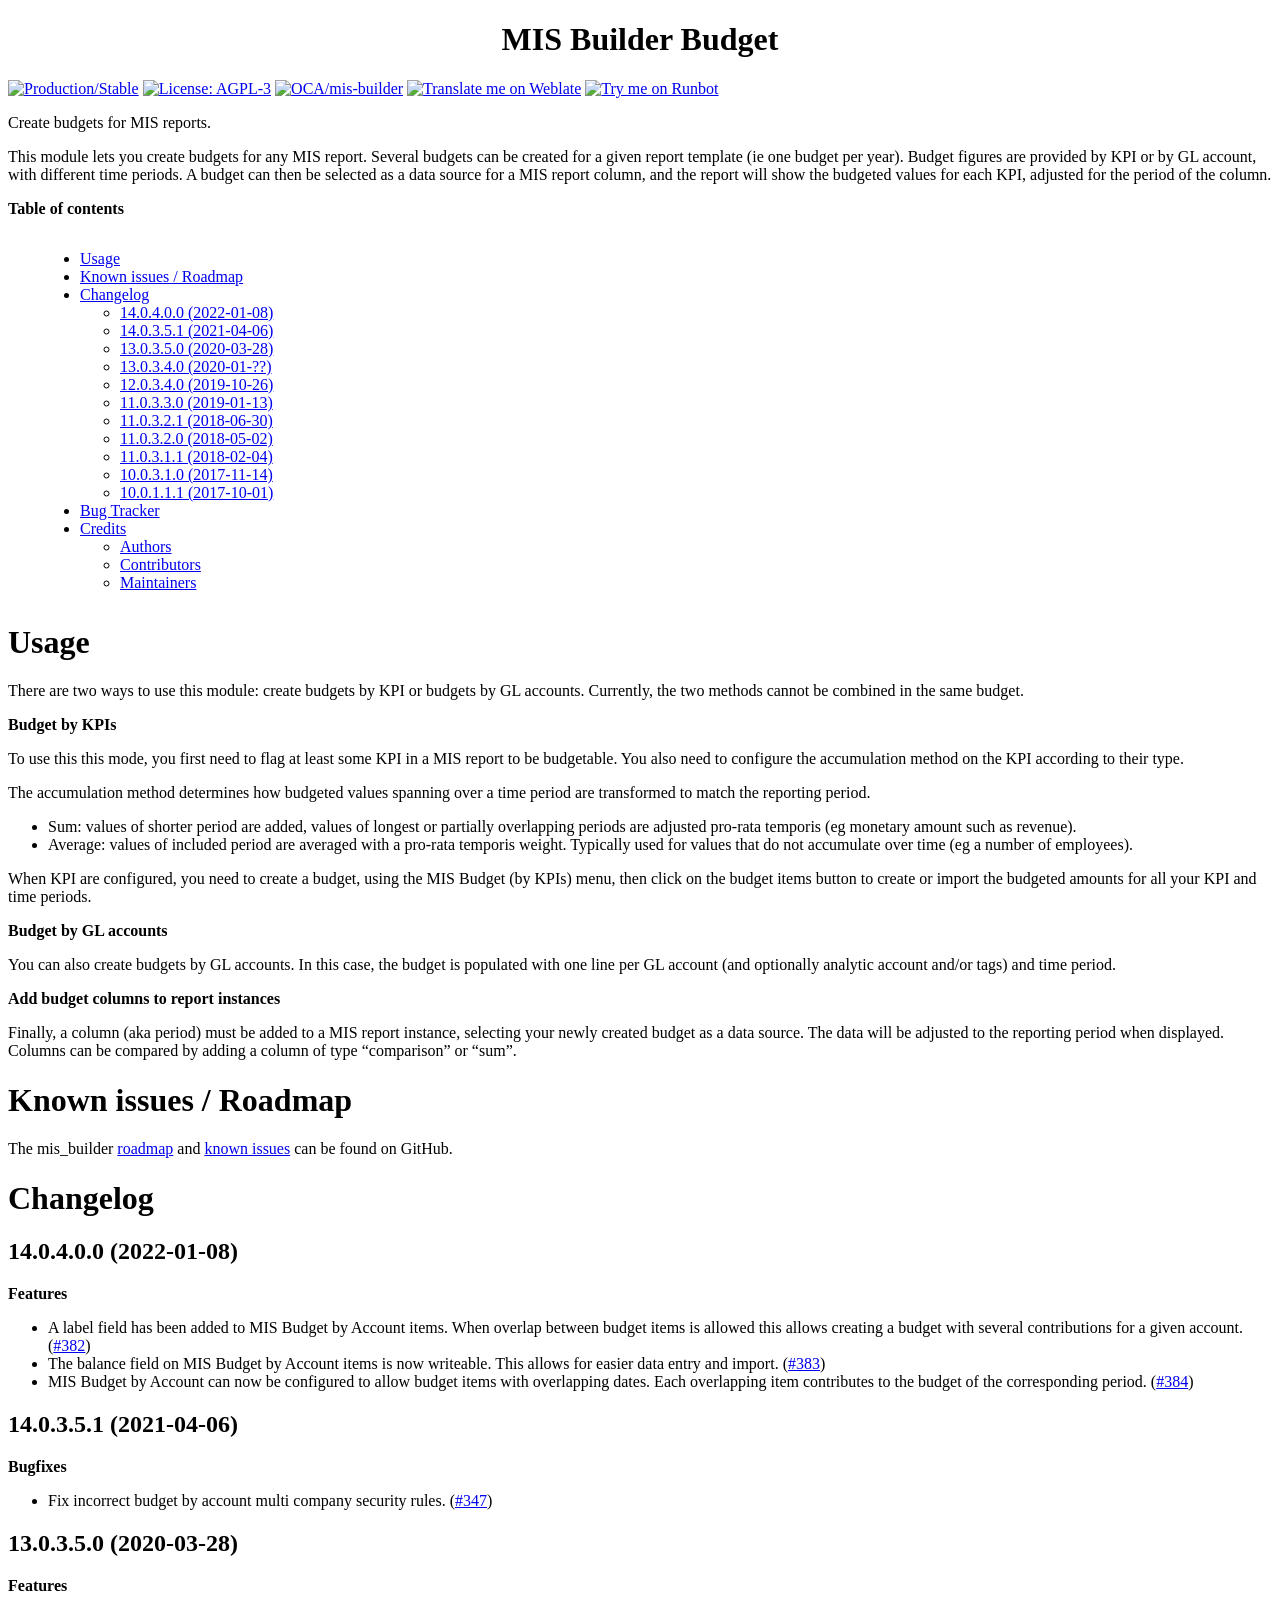
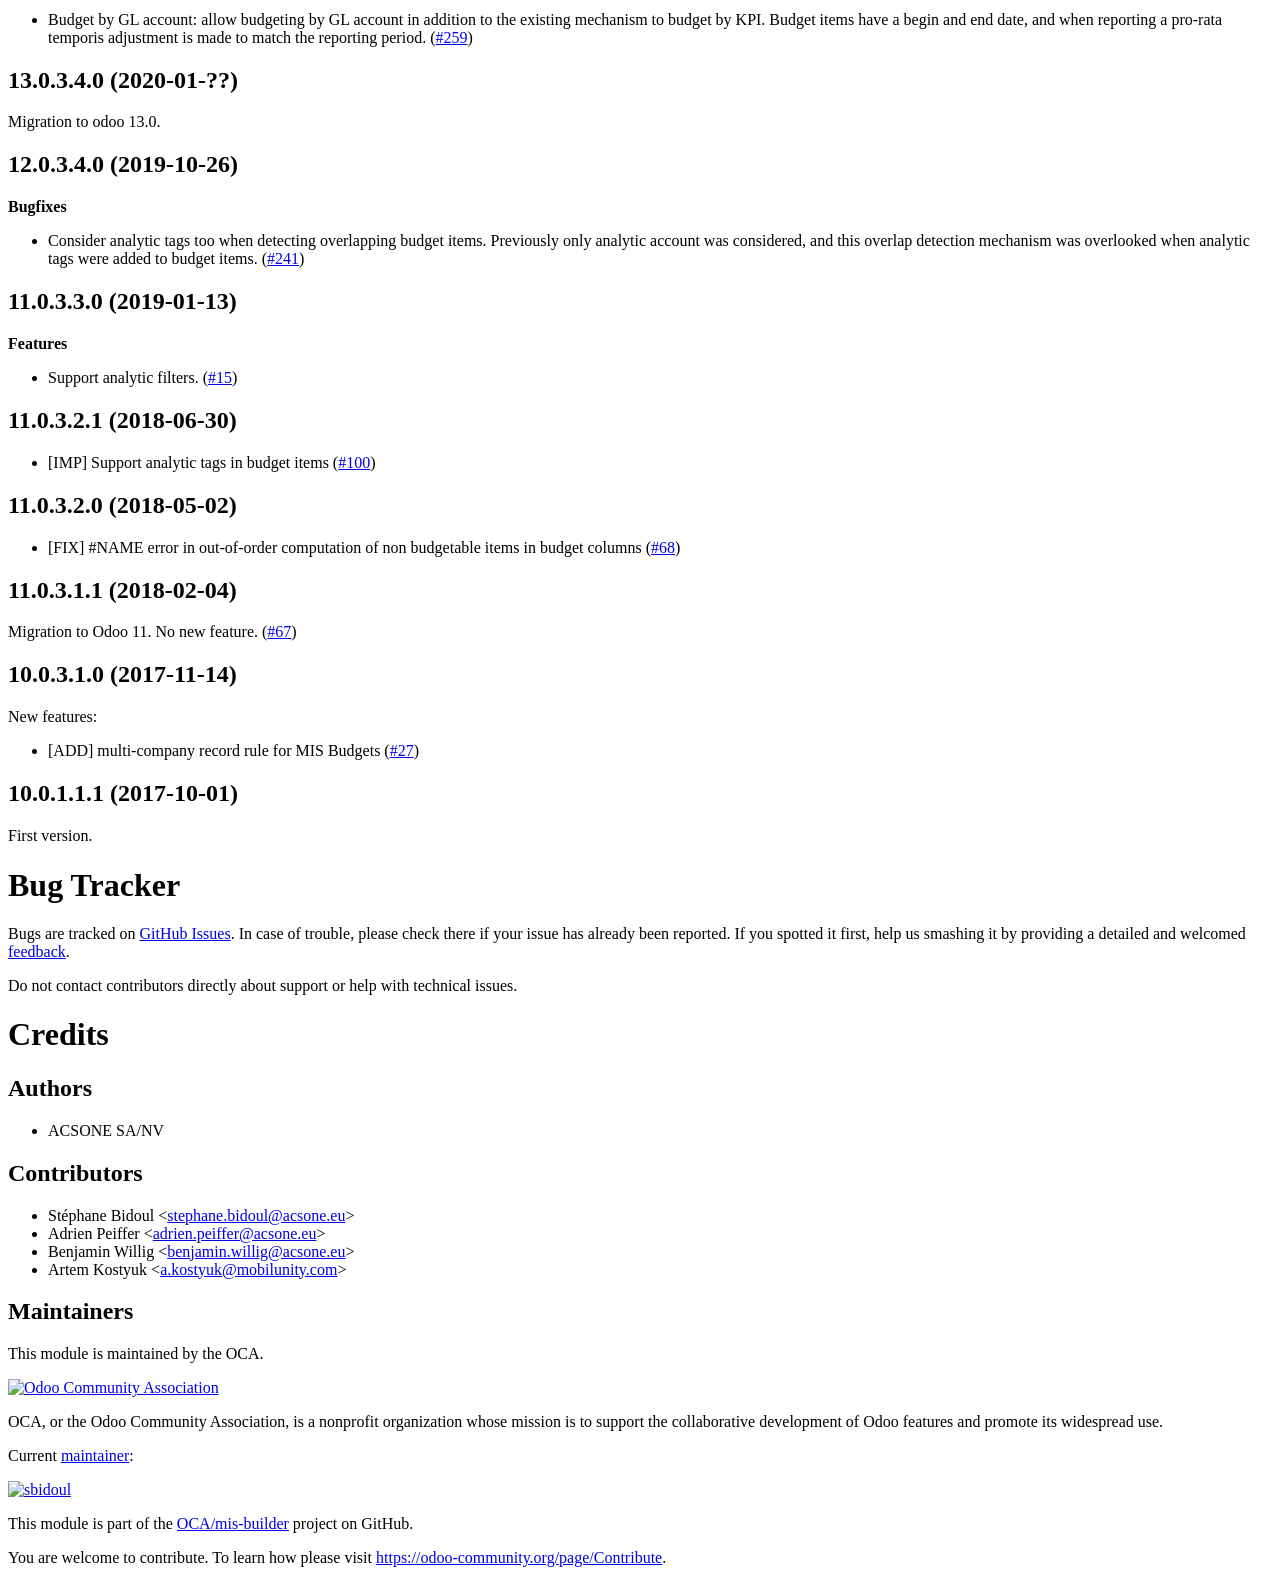
==== mis_builder_budget/static/description/index.html @ b585e328 "Init 16.0 branch" ====
<?xml version="1.0" encoding="utf-8" ?>
<!DOCTYPE html
  PUBLIC "-//W3C//DTD XHTML 1.0 Transitional//EN" "http://www.w3.org/TR/xhtml1/DTD/xhtml1-transitional.dtd">
<html xmlns="http://www.w3.org/1999/xhtml" xml:lang="en" lang="en">

<head>
  <meta http-equiv="Content-Type" content="text/html; charset=utf-8" />
  <meta name="generator" content="Docutils 0.15.1: http://docutils.sourceforge.net/" />
  <title>MIS Builder Budget</title>
  <style type="text/css">
    /*
:Author: David Goodger (goodger@python.org)
:Id: $Id: html4css1.css 7952 2016-07-26 18:15:59Z milde $
:Copyright: This stylesheet has been placed in the public domain.

Default cascading style sheet for the HTML output of Docutils.

See http://docutils.sf.net/docs/howto/html-stylesheets.html for how to
customize this style sheet.
*/

    /* used to remove borders from tables and images */
    .borderless,
    table.borderless td,
    table.borderless th {
      border: 0
    }

    table.borderless td,
    table.borderless th {
      /* Override padding for "table.docutils td" with "! important".
     The right padding separates the table cells. */
      padding: 0 0.5em 0 0 ! important
    }

    .first {
      /* Override more specific margin styles with "! important". */
      margin-top: 0 ! important
    }

    .last,
    .with-subtitle {
      margin-bottom: 0 ! important
    }

    .hidden {
      display: none
    }

    .subscript {
      vertical-align: sub;
      font-size: smaller
    }

    .superscript {
      vertical-align: super;
      font-size: smaller
    }

    a.toc-backref {
      text-decoration: none;
      color: black
    }

    blockquote.epigraph {
      margin: 2em 5em;
    }

    dl.docutils dd {
      margin-bottom: 0.5em
    }

    object[type="image/svg+xml"],
    object[type="application/x-shockwave-flash"] {
      overflow: hidden;
    }

    /* Uncomment (and remove this text!) to get bold-faced definition list terms
dl.docutils dt {
  font-weight: bold }
*/

    div.abstract {
      margin: 2em 5em
    }

    div.abstract p.topic-title {
      font-weight: bold;
      text-align: center
    }

    div.admonition,
    div.attention,
    div.caution,
    div.danger,
    div.error,
    div.hint,
    div.important,
    div.note,
    div.tip,
    div.warning {
      margin: 2em;
      border: medium outset;
      padding: 1em
    }

    div.admonition p.admonition-title,
    div.hint p.admonition-title,
    div.important p.admonition-title,
    div.note p.admonition-title,
    div.tip p.admonition-title {
      font-weight: bold;
      font-family: sans-serif
    }

    div.attention p.admonition-title,
    div.caution p.admonition-title,
    div.danger p.admonition-title,
    div.error p.admonition-title,
    div.warning p.admonition-title,
    .code .error {
      color: red;
      font-weight: bold;
      font-family: sans-serif
    }

    /* Uncomment (and remove this text!) to get reduced vertical space in
   compound paragraphs.
div.compound .compound-first, div.compound .compound-middle {
  margin-bottom: 0.5em }

div.compound .compound-last, div.compound .compound-middle {
  margin-top: 0.5em }
*/

    div.dedication {
      margin: 2em 5em;
      text-align: center;
      font-style: italic
    }

    div.dedication p.topic-title {
      font-weight: bold;
      font-style: normal
    }

    div.figure {
      margin-left: 2em;
      margin-right: 2em
    }

    div.footer,
    div.header {
      clear: both;
      font-size: smaller
    }

    div.line-block {
      display: block;
      margin-top: 1em;
      margin-bottom: 1em
    }

    div.line-block div.line-block {
      margin-top: 0;
      margin-bottom: 0;
      margin-left: 1.5em
    }

    div.sidebar {
      margin: 0 0 0.5em 1em;
      border: medium outset;
      padding: 1em;
      background-color: #ffffee;
      width: 40%;
      float: right;
      clear: right
    }

    div.sidebar p.rubric {
      font-family: sans-serif;
      font-size: medium
    }

    div.system-messages {
      margin: 5em
    }

    div.system-messages h1 {
      color: red
    }

    div.system-message {
      border: medium outset;
      padding: 1em
    }

    div.system-message p.system-message-title {
      color: red;
      font-weight: bold
    }

    div.topic {
      margin: 2em
    }

    h1.section-subtitle,
    h2.section-subtitle,
    h3.section-subtitle,
    h4.section-subtitle,
    h5.section-subtitle,
    h6.section-subtitle {
      margin-top: 0.4em
    }

    h1.title {
      text-align: center
    }

    h2.subtitle {
      text-align: center
    }

    hr.docutils {
      width: 75%
    }

    img.align-left,
    .figure.align-left,
    object.align-left,
    table.align-left {
      clear: left;
      float: left;
      margin-right: 1em
    }

    img.align-right,
    .figure.align-right,
    object.align-right,
    table.align-right {
      clear: right;
      float: right;
      margin-left: 1em
    }

    img.align-center,
    .figure.align-center,
    object.align-center {
      display: block;
      margin-left: auto;
      margin-right: auto;
    }

    table.align-center {
      margin-left: auto;
      margin-right: auto;
    }

    .align-left {
      text-align: left
    }

    .align-center {
      clear: both;
      text-align: center
    }

    .align-right {
      text-align: right
    }

    /* reset inner alignment in figures */
    div.align-right {
      text-align: inherit
    }

    /* div.align-center * { */
    /*   text-align: left } */

    .align-top {
      vertical-align: top
    }

    .align-middle {
      vertical-align: middle
    }

    .align-bottom {
      vertical-align: bottom
    }

    ol.simple,
    ul.simple {
      margin-bottom: 1em
    }

    ol.arabic {
      list-style: decimal
    }

    ol.loweralpha {
      list-style: lower-alpha
    }

    ol.upperalpha {
      list-style: upper-alpha
    }

    ol.lowerroman {
      list-style: lower-roman
    }

    ol.upperroman {
      list-style: upper-roman
    }

    p.attribution {
      text-align: right;
      margin-left: 50%
    }

    p.caption {
      font-style: italic
    }

    p.credits {
      font-style: italic;
      font-size: smaller
    }

    p.label {
      white-space: nowrap
    }

    p.rubric {
      font-weight: bold;
      font-size: larger;
      color: maroon;
      text-align: center
    }

    p.sidebar-title {
      font-family: sans-serif;
      font-weight: bold;
      font-size: larger
    }

    p.sidebar-subtitle {
      font-family: sans-serif;
      font-weight: bold
    }

    p.topic-title {
      font-weight: bold
    }

    pre.address {
      margin-bottom: 0;
      margin-top: 0;
      font: inherit
    }

    pre.literal-block,
    pre.doctest-block,
    pre.math,
    pre.code {
      margin-left: 2em;
      margin-right: 2em
    }

    pre.code .ln {
      color: grey;
    }

    /* line numbers */
    pre.code,
    code {
      background-color: #eeeeee
    }

    pre.code .comment,
    code .comment {
      color: #5C6576
    }

    pre.code .keyword,
    code .keyword {
      color: #3B0D06;
      font-weight: bold
    }

    pre.code .literal.string,
    code .literal.string {
      color: #0C5404
    }

    pre.code .name.builtin,
    code .name.builtin {
      color: #352B84
    }

    pre.code .deleted,
    code .deleted {
      background-color: #DEB0A1
    }

    pre.code .inserted,
    code .inserted {
      background-color: #A3D289
    }

    span.classifier {
      font-family: sans-serif;
      font-style: oblique
    }

    span.classifier-delimiter {
      font-family: sans-serif;
      font-weight: bold
    }

    span.interpreted {
      font-family: sans-serif
    }

    span.option {
      white-space: nowrap
    }

    span.pre {
      white-space: pre
    }

    span.problematic {
      color: red
    }

    span.section-subtitle {
      /* font-size relative to parent (h1..h6 element) */
      font-size: 80%
    }

    table.citation {
      border-left: solid 1px gray;
      margin-left: 1px
    }

    table.docinfo {
      margin: 2em 4em
    }

    table.docutils {
      margin-top: 0.5em;
      margin-bottom: 0.5em
    }

    table.footnote {
      border-left: solid 1px black;
      margin-left: 1px
    }

    table.docutils td,
    table.docutils th,
    table.docinfo td,
    table.docinfo th {
      padding-left: 0.5em;
      padding-right: 0.5em;
      vertical-align: top
    }

    table.docutils th.field-name,
    table.docinfo th.docinfo-name {
      font-weight: bold;
      text-align: left;
      white-space: nowrap;
      padding-left: 0
    }

    /* "booktabs" style (no vertical lines) */
    table.docutils.booktabs {
      border: 0px;
      border-top: 2px solid;
      border-bottom: 2px solid;
      border-collapse: collapse;
    }

    table.docutils.booktabs * {
      border: 0px;
    }

    table.docutils.booktabs th {
      border-bottom: thin solid;
      text-align: left;
    }

    h1 tt.docutils,
    h2 tt.docutils,
    h3 tt.docutils,
    h4 tt.docutils,
    h5 tt.docutils,
    h6 tt.docutils {
      font-size: 100%
    }

    ul.auto-toc {
      list-style-type: none
    }
  </style>
</head>

<body>
  <div class="document" id="mis-builder-budget">
    <h1 class="title">MIS Builder Budget</h1>

    <!-- !!!!!!!!!!!!!!!!!!!!!!!!!!!!!!!!!!!!!!!!!!!!!!!!!!!!
!! This file is generated by oca-gen-addon-readme !!
!! changes will be overwritten.                   !!
!!!!!!!!!!!!!!!!!!!!!!!!!!!!!!!!!!!!!!!!!!!!!!!!!!!! -->
    <p><a class="reference external" href="https://odoo-community.org/page/development-status"><img
          alt="Production/Stable" src="https://img.shields.io/badge/maturity-Production%2FStable-green.png" /></a> <a
        class="reference external" href="http://www.gnu.org/licenses/agpl-3.0-standalone.html"><img
          alt="License: AGPL-3" src="https://img.shields.io/badge/licence-AGPL--3-blue.png" /></a> <a
        class="reference external" href="https://github.com/OCA/mis-builder/tree/16.0/mis_builder_budget"><img
          alt="OCA/mis-builder"
          src="https://img.shields.io/badge/github-OCA%2Fmis--builder-lightgray.png?logo=github" /></a> <a
        class="reference external"
        href="https://translation.odoo-community.org/projects/mis-builder-16-0/mis-builder-16-0-mis_builder_budget"><img
          alt="Translate me on Weblate" src="https://img.shields.io/badge/weblate-Translate%20me-F47D42.png" /></a> <a
        class="reference external" href="https://runbot.odoo-community.org/runbot/248/16.0"><img alt="Try me on Runbot"
          src="https://img.shields.io/badge/runbot-Try%20me-875A7B.png" /></a></p>
    <p>Create budgets for MIS reports.</p>
    <p>This module lets you create budgets for any MIS report. Several budgets can be
      created for a given report template (ie one budget per year). Budget figures
      are provided by KPI or by GL account, with different time periods. A budget can
      then be selected as a data source for a MIS report column, and the report will
      show the budgeted values for each KPI, adjusted for the period of the column.</p>
    <p><strong>Table of contents</strong></p>
    <div class="contents local topic" id="contents">
      <ul class="simple">
        <li><a class="reference internal" href="#usage" id="id23">Usage</a></li>
        <li><a class="reference internal" href="#known-issues-roadmap" id="id24">Known issues / Roadmap</a></li>
        <li><a class="reference internal" href="#changelog" id="id25">Changelog</a>
          <ul>
            <li><a class="reference internal" href="#id1" id="id26">14.0.4.0.0 (2022-01-08)</a></li>
            <li><a class="reference internal" href="#id5" id="id27">14.0.3.5.1 (2021-04-06)</a></li>
            <li><a class="reference internal" href="#id7" id="id28">13.0.3.5.0 (2020-03-28)</a></li>
            <li><a class="reference internal" href="#id9" id="id29">13.0.3.4.0 (2020-01-??)</a></li>
            <li><a class="reference internal" href="#id10" id="id30">12.0.3.4.0 (2019-10-26)</a></li>
            <li><a class="reference internal" href="#id12" id="id31">11.0.3.3.0 (2019-01-13)</a></li>
            <li><a class="reference internal" href="#id14" id="id32">11.0.3.2.1 (2018-06-30)</a></li>
            <li><a class="reference internal" href="#id16" id="id33">11.0.3.2.0 (2018-05-02)</a></li>
            <li><a class="reference internal" href="#id18" id="id34">11.0.3.1.1 (2018-02-04)</a></li>
            <li><a class="reference internal" href="#id20" id="id35">10.0.3.1.0 (2017-11-14)</a></li>
            <li><a class="reference internal" href="#id22" id="id36">10.0.1.1.1 (2017-10-01)</a></li>
          </ul>
        </li>
        <li><a class="reference internal" href="#bug-tracker" id="id37">Bug Tracker</a></li>
        <li><a class="reference internal" href="#credits" id="id38">Credits</a>
          <ul>
            <li><a class="reference internal" href="#authors" id="id39">Authors</a></li>
            <li><a class="reference internal" href="#contributors" id="id40">Contributors</a></li>
            <li><a class="reference internal" href="#maintainers" id="id41">Maintainers</a></li>
          </ul>
        </li>
      </ul>
    </div>
    <div class="section" id="usage">
      <h1><a class="toc-backref" href="#id23">Usage</a></h1>
      <p>There are two ways to use this module: create budgets by KPI or budgets by
        GL accounts. Currently, the two methods cannot be combined in the same budget.</p>
      <p><strong>Budget by KPIs</strong></p>
      <p>To use this this mode, you first need to flag at least some KPI in a MIS report
        to be budgetable. You also need to configure the accumulation method on the KPI
        according to their type.</p>
      <p>The accumulation method determines how budgeted values spanning over a
        time period are transformed to match the reporting period.</p>
      <ul class="simple">
        <li>Sum: values of shorter period are added, values of longest or partially overlapping
          periods are adjusted pro-rata temporis (eg monetary amount such as revenue).</li>
        <li>Average: values of included period are averaged with a pro-rata temporis weight.
          Typically used for values that do not accumulate over time (eg a number of employees).</li>
      </ul>
      <p>When KPI are configured, you need to create a budget, using the MIS Budget (by
        KPIs) menu, then click on the budget items button to create or import the
        budgeted amounts for all your KPI and time periods.</p>
      <p><strong>Budget by GL accounts</strong></p>
      <p>You can also create budgets by GL accounts. In this case, the budget is
        populated with one line per GL account (and optionally analytic account and/or
        tags) and time period.</p>
      <p><strong>Add budget columns to report instances</strong></p>
      <p>Finally, a column (aka period) must be added to a MIS report instance,
        selecting your newly created budget as a data source. The data will be adjusted
        to the reporting period when displayed. Columns can be compared by adding a
        column of type “comparison” or “sum”.</p>
    </div>
    <div class="section" id="known-issues-roadmap">
      <h1><a class="toc-backref" href="#id24">Known issues / Roadmap</a></h1>
      <p>The mis_builder <a class="reference external"
          href="https://github.com/OCA/mis-builder/issues?q=is%3Aopen+is%3Aissue+label%3Aenhancement">roadmap</a>
        and <a class="reference external"
          href="https://github.com/OCA/mis-builder/issues?q=is%3Aopen+is%3Aissue+label%3Abug">known issues</a> can
        be found on GitHub.</p>
    </div>
    <div class="section" id="changelog">
      <h1><a class="toc-backref" href="#id25">Changelog</a></h1>
      <div class="section" id="id1">
        <h2><a class="toc-backref" href="#id26">14.0.4.0.0 (2022-01-08)</a></h2>
        <p><strong>Features</strong></p>
        <ul class="simple">
          <li>A label field has been added to MIS Budget by Account items. When overlap between budget
            items is allowed this allows creating a budget with several contributions for a given
            account. (<a class="reference external" href="https://github.com/OCA/mis-builder/issues/382">#382</a>)</li>
          <li>The balance field on MIS Budget by Account items is now writeable. This allows for
            easier data entry and import. (<a class="reference external"
              href="https://github.com/OCA/mis-builder/issues/383">#383</a>)</li>
          <li>MIS Budget by Account can now be configured to allow budget items with overlapping
            dates. Each overlapping item contributes to the budget of the corresponding period. (<a
              class="reference external" href="https://github.com/OCA/mis-builder/issues/384">#384</a>)</li>
        </ul>
      </div>
      <div class="section" id="id5">
        <h2><a class="toc-backref" href="#id27">14.0.3.5.1 (2021-04-06)</a></h2>
        <p><strong>Bugfixes</strong></p>
        <ul class="simple">
          <li>Fix incorrect budget by account multi company security rules. (<a class="reference external"
              href="https://github.com/OCA/mis-builder/issues/347">#347</a>)</li>
        </ul>
      </div>
      <div class="section" id="id7">
        <h2><a class="toc-backref" href="#id28">13.0.3.5.0 (2020-03-28)</a></h2>
        <p><strong>Features</strong></p>
        <ul class="simple">
          <li>Budget by GL account: allow budgeting by GL account in addition to the
            existing mechanism to budget by KPI. Budget items have a begin and end
            date, and when reporting a pro-rata temporis adjustment is made to match
            the reporting period. (<a class="reference external"
              href="https://github.com/OCA/mis-builder/issues/259">#259</a>)</li>
        </ul>
      </div>
      <div class="section" id="id9">
        <h2><a class="toc-backref" href="#id29">13.0.3.4.0 (2020-01-??)</a></h2>
        <p>Migration to odoo 13.0.</p>
      </div>
      <div class="section" id="id10">
        <h2><a class="toc-backref" href="#id30">12.0.3.4.0 (2019-10-26)</a></h2>
        <p><strong>Bugfixes</strong></p>
        <ul class="simple">
          <li>Consider analytic tags too when detecting overlapping budget items.
            Previously only analytic account was considered, and this overlap detection
            mechanism was overlooked when analytic tags were added to budget items. (<a class="reference external"
              href="https://github.com/oca/mis-builder/issues/241">#241</a>)</li>
        </ul>
      </div>
      <div class="section" id="id12">
        <h2><a class="toc-backref" href="#id31">11.0.3.3.0 (2019-01-13)</a></h2>
        <p><strong>Features</strong></p>
        <ul class="simple">
          <li>Support analytic filters. (<a class="reference external"
              href="https://github.com/oca/mis-builder/issues/15">#15</a>)</li>
        </ul>
      </div>
      <div class="section" id="id14">
        <h2><a class="toc-backref" href="#id32">11.0.3.2.1 (2018-06-30)</a></h2>
        <ul class="simple">
          <li>[IMP] Support analytic tags in budget items
            (<a class="reference external" href="https://github.com/OCA/mis-builder/pull/100">#100</a>)</li>
        </ul>
      </div>
      <div class="section" id="id16">
        <h2><a class="toc-backref" href="#id33">11.0.3.2.0 (2018-05-02)</a></h2>
        <ul class="simple">
          <li>[FIX] #NAME error in out-of-order computation of non
            budgetable items in budget columns
            (<a class="reference external" href="https://github.com/OCA/mis-builder/pull/69">#68</a>)</li>
        </ul>
      </div>
      <div class="section" id="id18">
        <h2><a class="toc-backref" href="#id34">11.0.3.1.1 (2018-02-04)</a></h2>
        <p>Migration to Odoo 11. No new feature.
          (<a class="reference external" href="https://github.com/OCA/mis-builder/pull/67">#67</a>)</p>
      </div>
      <div class="section" id="id20">
        <h2><a class="toc-backref" href="#id35">10.0.3.1.0 (2017-11-14)</a></h2>
        <p>New features:</p>
        <ul class="simple">
          <li>[ADD] multi-company record rule for MIS Budgets
            (<a class="reference external" href="https://github.com/OCA/mis-builder/issues/27">#27</a>)</li>
        </ul>
      </div>
      <div class="section" id="id22">
        <h2><a class="toc-backref" href="#id36">10.0.1.1.1 (2017-10-01)</a></h2>
        <p>First version.</p>
      </div>
    </div>
    <div class="section" id="bug-tracker">
      <h1><a class="toc-backref" href="#id37">Bug Tracker</a></h1>
      <p>Bugs are tracked on <a class="reference external" href="https://github.com/OCA/mis-builder/issues">GitHub
          Issues</a>.
        In case of trouble, please check there if your issue has already been reported.
        If you spotted it first, help us smashing it by providing a detailed and welcomed
        <a class="reference external"
          href="https://github.com/OCA/mis-builder/issues/new?body=module:%20mis_builder_budget%0Aversion:%2016.0%0A%0A**Steps%20to%20reproduce**%0A-%20...%0A%0A**Current%20behavior**%0A%0A**Expected%20behavior**">feedback</a>.
      </p>
      <p>Do not contact contributors directly about support or help with technical issues.</p>
    </div>
    <div class="section" id="credits">
      <h1><a class="toc-backref" href="#id38">Credits</a></h1>
      <div class="section" id="authors">
        <h2><a class="toc-backref" href="#id39">Authors</a></h2>
        <ul class="simple">
          <li>ACSONE SA/NV</li>
        </ul>
      </div>
      <div class="section" id="contributors">
        <h2><a class="toc-backref" href="#id40">Contributors</a></h2>
        <ul class="simple">
          <li>Stéphane Bidoul &lt;<a class="reference external"
              href="mailto:stephane.bidoul&#64;acsone.eu">stephane.bidoul&#64;acsone.eu</a>&gt;</li>
          <li>Adrien Peiffer &lt;<a class="reference external"
              href="mailto:adrien.peiffer&#64;acsone.eu">adrien.peiffer&#64;acsone.eu</a>&gt;</li>
          <li>Benjamin Willig &lt;<a class="reference external"
              href="mailto:benjamin.willig&#64;acsone.eu">benjamin.willig&#64;acsone.eu</a>&gt;</li>
          <li>Artem Kostyuk &lt;<a class="reference external"
              href="mailto:a.kostyuk&#64;mobilunity.com">a.kostyuk&#64;mobilunity.com</a>&gt;</li>
        </ul>
      </div>
      <div class="section" id="maintainers">
        <h2><a class="toc-backref" href="#id41">Maintainers</a></h2>
        <p>This module is maintained by the OCA.</p>
        <a class="reference external image-reference" href="https://odoo-community.org"><img
            alt="Odoo Community Association" src="https://odoo-community.org/logo.png" /></a>
        <p>OCA, or the Odoo Community Association, is a nonprofit organization whose
          mission is to support the collaborative development of Odoo features and
          promote its widespread use.</p>
        <p>Current <a class="reference external" href="https://odoo-community.org/page/maintainer-role">maintainer</a>:
        </p>
        <p><a class="reference external" href="https://github.com/sbidoul"><img alt="sbidoul"
              src="https://github.com/sbidoul.png?size=40px" /></a></p>
        <p>This module is part of the <a class="reference external"
            href="https://github.com/OCA/mis-builder/tree/16.0/mis_builder_budget">OCA/mis-builder</a> project on
          GitHub.</p>
        <p>You are welcome to contribute. To learn how please visit <a class="reference external"
            href="https://odoo-community.org/page/Contribute">https://odoo-community.org/page/Contribute</a>.</p>
      </div>
    </div>
  </div>
</body>

</html>
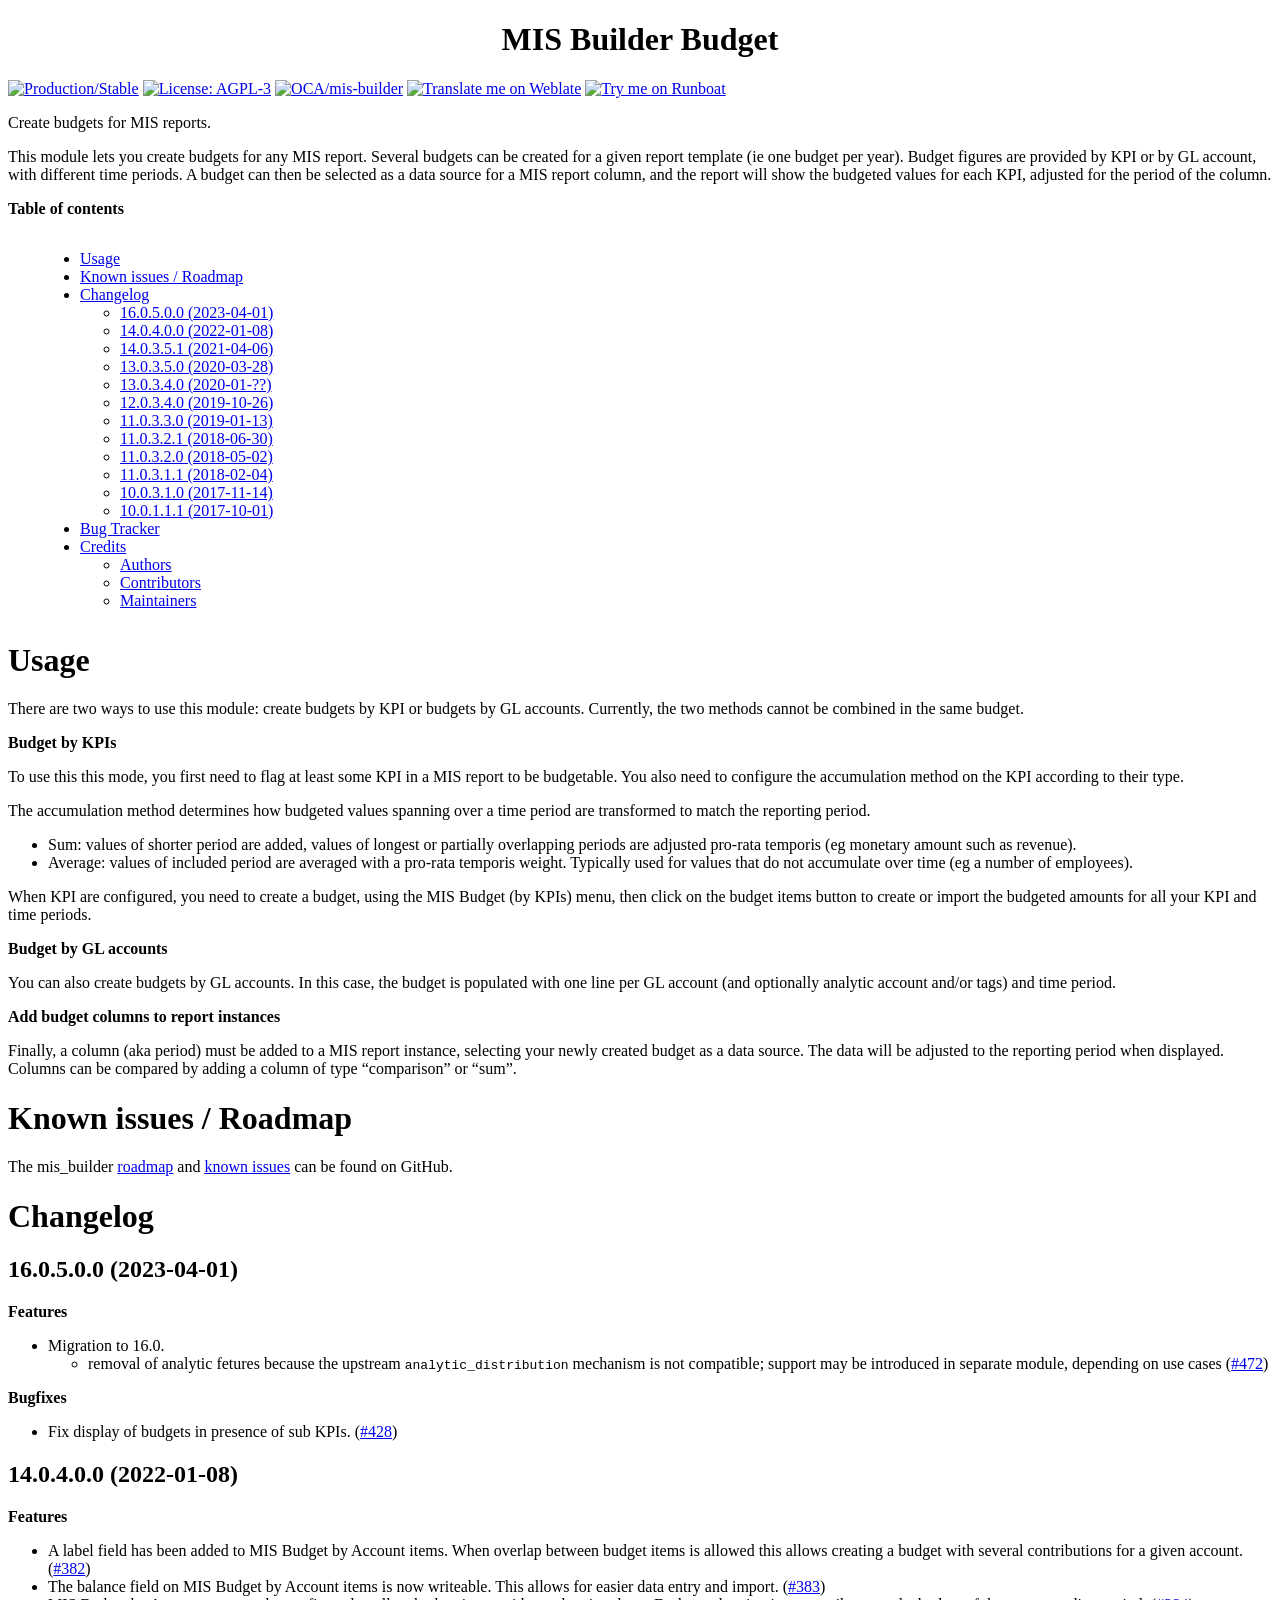
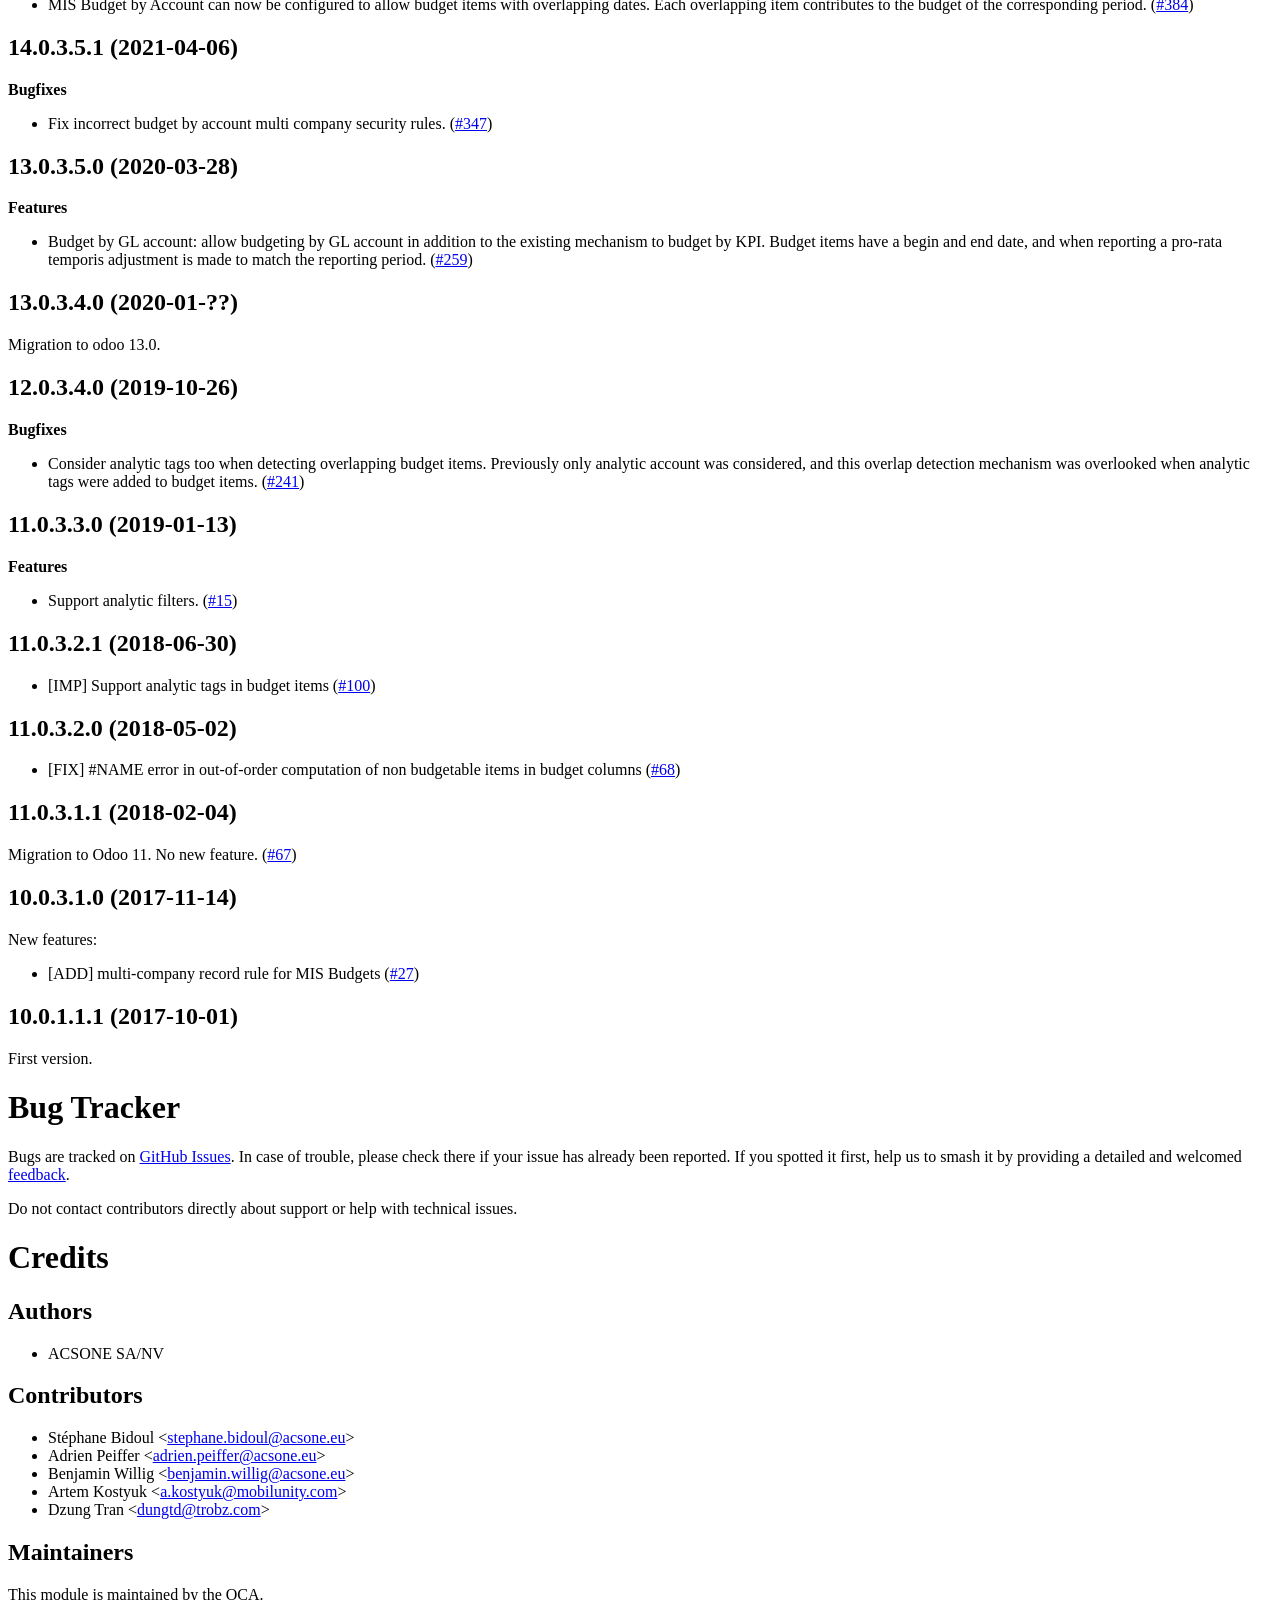
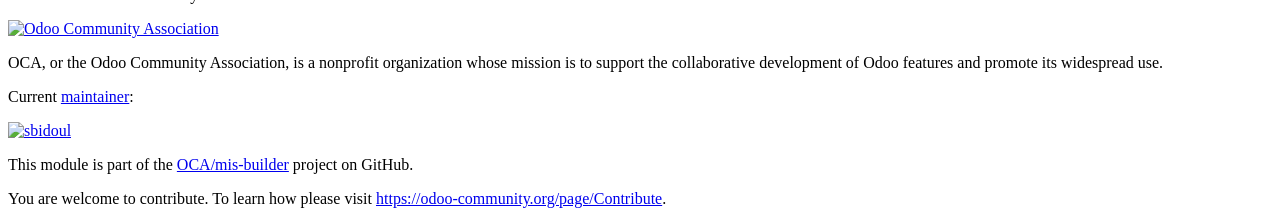
==== commit 1b6831a1: "[WIP] pre-commit gen-addon-readme" ====
--- a/mis_builder_budget/static/description/index.html
+++ b/mis_builder_budget/static/description/index.html
@@ -1,14 +1,13 @@
 <?xml version="1.0" encoding="utf-8" ?>
-<!DOCTYPE html
-  PUBLIC "-//W3C//DTD XHTML 1.0 Transitional//EN" "http://www.w3.org/TR/xhtml1/DTD/xhtml1-transitional.dtd">
+<!DOCTYPE html PUBLIC "-//W3C//DTD XHTML 1.0 Transitional//EN" "http://www.w3.org/TR/xhtml1/DTD/xhtml1-transitional.dtd">
 <html xmlns="http://www.w3.org/1999/xhtml" xml:lang="en" lang="en">
-
 <head>
-  <meta http-equiv="Content-Type" content="text/html; charset=utf-8" />
-  <meta name="generator" content="Docutils 0.15.1: http://docutils.sourceforge.net/" />
-  <title>MIS Builder Budget</title>
-  <style type="text/css">
-    /*
+<meta http-equiv="Content-Type" content="text/html; charset=utf-8" />
+<meta name="generator" content="Docutils: http://docutils.sourceforge.net/" />
+<title>MIS Builder Budget</title>
+<style type="text/css">
+
+/*
 :Author: David Goodger (goodger@python.org)
 :Id: $Id: html4css1.css 7952 2016-07-26 18:15:59Z milde $
 :Copyright: This stylesheet has been placed in the public domain.
@@ -19,112 +18,79 @@
 customize this style sheet.
 */
 
-    /* used to remove borders from tables and images */
-    .borderless,
-    table.borderless td,
-    table.borderless th {
-      border: 0
-    }
-
-    table.borderless td,
-    table.borderless th {
-      /* Override padding for "table.docutils td" with "! important".
+/* used to remove borders from tables and images */
+.borderless, table.borderless td, table.borderless th {
+  border: 0 }
+
+table.borderless td, table.borderless th {
+  /* Override padding for "table.docutils td" with "! important".
      The right padding separates the table cells. */
-      padding: 0 0.5em 0 0 ! important
-    }
-
-    .first {
-      /* Override more specific margin styles with "! important". */
-      margin-top: 0 ! important
-    }
-
-    .last,
-    .with-subtitle {
-      margin-bottom: 0 ! important
-    }
-
-    .hidden {
-      display: none
-    }
-
-    .subscript {
-      vertical-align: sub;
-      font-size: smaller
-    }
-
-    .superscript {
-      vertical-align: super;
-      font-size: smaller
-    }
-
-    a.toc-backref {
-      text-decoration: none;
-      color: black
-    }
-
-    blockquote.epigraph {
-      margin: 2em 5em;
-    }
-
-    dl.docutils dd {
-      margin-bottom: 0.5em
-    }
-
-    object[type="image/svg+xml"],
-    object[type="application/x-shockwave-flash"] {
-      overflow: hidden;
-    }
-
-    /* Uncomment (and remove this text!) to get bold-faced definition list terms
+  padding: 0 0.5em 0 0 ! important }
+
+.first {
+  /* Override more specific margin styles with "! important". */
+  margin-top: 0 ! important }
+
+.last, .with-subtitle {
+  margin-bottom: 0 ! important }
+
+.hidden {
+  display: none }
+
+.subscript {
+  vertical-align: sub;
+  font-size: smaller }
+
+.superscript {
+  vertical-align: super;
+  font-size: smaller }
+
+a.toc-backref {
+  text-decoration: none ;
+  color: black }
+
+blockquote.epigraph {
+  margin: 2em 5em ; }
+
+dl.docutils dd {
+  margin-bottom: 0.5em }
+
+object[type="image/svg+xml"], object[type="application/x-shockwave-flash"] {
+  overflow: hidden;
+}
+
+/* Uncomment (and remove this text!) to get bold-faced definition list terms
 dl.docutils dt {
   font-weight: bold }
 */
 
-    div.abstract {
-      margin: 2em 5em
-    }
-
-    div.abstract p.topic-title {
-      font-weight: bold;
-      text-align: center
-    }
-
-    div.admonition,
-    div.attention,
-    div.caution,
-    div.danger,
-    div.error,
-    div.hint,
-    div.important,
-    div.note,
-    div.tip,
-    div.warning {
-      margin: 2em;
-      border: medium outset;
-      padding: 1em
-    }
-
-    div.admonition p.admonition-title,
-    div.hint p.admonition-title,
-    div.important p.admonition-title,
-    div.note p.admonition-title,
-    div.tip p.admonition-title {
-      font-weight: bold;
-      font-family: sans-serif
-    }
-
-    div.attention p.admonition-title,
-    div.caution p.admonition-title,
-    div.danger p.admonition-title,
-    div.error p.admonition-title,
-    div.warning p.admonition-title,
-    .code .error {
-      color: red;
-      font-weight: bold;
-      font-family: sans-serif
-    }
-
-    /* Uncomment (and remove this text!) to get reduced vertical space in
+div.abstract {
+  margin: 2em 5em }
+
+div.abstract p.topic-title {
+  font-weight: bold ;
+  text-align: center }
+
+div.admonition, div.attention, div.caution, div.danger, div.error,
+div.hint, div.important, div.note, div.tip, div.warning {
+  margin: 2em ;
+  border: medium outset ;
+  padding: 1em }
+
+div.admonition p.admonition-title, div.hint p.admonition-title,
+div.important p.admonition-title, div.note p.admonition-title,
+div.tip p.admonition-title {
+  font-weight: bold ;
+  font-family: sans-serif }
+
+div.attention p.admonition-title, div.caution p.admonition-title,
+div.danger p.admonition-title, div.error p.admonition-title,
+div.warning p.admonition-title, .code .error {
+  color: red ;
+  font-weight: bold ;
+  font-family: sans-serif }
+
+/* Uncomment (and remove this text!) to get reduced vertical space in
    compound paragraphs.
 div.compound .compound-first, div.compound .compound-middle {
   margin-bottom: 0.5em }
@@ -133,617 +99,504 @@
   margin-top: 0.5em }
 */
 
-    div.dedication {
-      margin: 2em 5em;
-      text-align: center;
-      font-style: italic
-    }
-
-    div.dedication p.topic-title {
-      font-weight: bold;
-      font-style: normal
-    }
-
-    div.figure {
-      margin-left: 2em;
-      margin-right: 2em
-    }
-
-    div.footer,
-    div.header {
-      clear: both;
-      font-size: smaller
-    }
-
-    div.line-block {
-      display: block;
-      margin-top: 1em;
-      margin-bottom: 1em
-    }
-
-    div.line-block div.line-block {
-      margin-top: 0;
-      margin-bottom: 0;
-      margin-left: 1.5em
-    }
-
-    div.sidebar {
-      margin: 0 0 0.5em 1em;
-      border: medium outset;
-      padding: 1em;
-      background-color: #ffffee;
-      width: 40%;
-      float: right;
-      clear: right
-    }
-
-    div.sidebar p.rubric {
-      font-family: sans-serif;
-      font-size: medium
-    }
-
-    div.system-messages {
-      margin: 5em
-    }
-
-    div.system-messages h1 {
-      color: red
-    }
-
-    div.system-message {
-      border: medium outset;
-      padding: 1em
-    }
-
-    div.system-message p.system-message-title {
-      color: red;
-      font-weight: bold
-    }
-
-    div.topic {
-      margin: 2em
-    }
-
-    h1.section-subtitle,
-    h2.section-subtitle,
-    h3.section-subtitle,
-    h4.section-subtitle,
-    h5.section-subtitle,
-    h6.section-subtitle {
-      margin-top: 0.4em
-    }
-
-    h1.title {
-      text-align: center
-    }
-
-    h2.subtitle {
-      text-align: center
-    }
-
-    hr.docutils {
-      width: 75%
-    }
-
-    img.align-left,
-    .figure.align-left,
-    object.align-left,
-    table.align-left {
-      clear: left;
-      float: left;
-      margin-right: 1em
-    }
-
-    img.align-right,
-    .figure.align-right,
-    object.align-right,
-    table.align-right {
-      clear: right;
-      float: right;
-      margin-left: 1em
-    }
-
-    img.align-center,
-    .figure.align-center,
-    object.align-center {
-      display: block;
-      margin-left: auto;
-      margin-right: auto;
-    }
-
-    table.align-center {
-      margin-left: auto;
-      margin-right: auto;
-    }
-
-    .align-left {
-      text-align: left
-    }
-
-    .align-center {
-      clear: both;
-      text-align: center
-    }
-
-    .align-right {
-      text-align: right
-    }
-
-    /* reset inner alignment in figures */
-    div.align-right {
-      text-align: inherit
-    }
-
-    /* div.align-center * { */
-    /*   text-align: left } */
-
-    .align-top {
-      vertical-align: top
-    }
-
-    .align-middle {
-      vertical-align: middle
-    }
-
-    .align-bottom {
-      vertical-align: bottom
-    }
-
-    ol.simple,
-    ul.simple {
-      margin-bottom: 1em
-    }
-
-    ol.arabic {
-      list-style: decimal
-    }
-
-    ol.loweralpha {
-      list-style: lower-alpha
-    }
-
-    ol.upperalpha {
-      list-style: upper-alpha
-    }
-
-    ol.lowerroman {
-      list-style: lower-roman
-    }
-
-    ol.upperroman {
-      list-style: upper-roman
-    }
-
-    p.attribution {
-      text-align: right;
-      margin-left: 50%
-    }
-
-    p.caption {
-      font-style: italic
-    }
-
-    p.credits {
-      font-style: italic;
-      font-size: smaller
-    }
-
-    p.label {
-      white-space: nowrap
-    }
-
-    p.rubric {
-      font-weight: bold;
-      font-size: larger;
-      color: maroon;
-      text-align: center
-    }
-
-    p.sidebar-title {
-      font-family: sans-serif;
-      font-weight: bold;
-      font-size: larger
-    }
-
-    p.sidebar-subtitle {
-      font-family: sans-serif;
-      font-weight: bold
-    }
-
-    p.topic-title {
-      font-weight: bold
-    }
-
-    pre.address {
-      margin-bottom: 0;
-      margin-top: 0;
-      font: inherit
-    }
-
-    pre.literal-block,
-    pre.doctest-block,
-    pre.math,
-    pre.code {
-      margin-left: 2em;
-      margin-right: 2em
-    }
-
-    pre.code .ln {
-      color: grey;
-    }
-
-    /* line numbers */
-    pre.code,
-    code {
-      background-color: #eeeeee
-    }
-
-    pre.code .comment,
-    code .comment {
-      color: #5C6576
-    }
-
-    pre.code .keyword,
-    code .keyword {
-      color: #3B0D06;
-      font-weight: bold
-    }
-
-    pre.code .literal.string,
-    code .literal.string {
-      color: #0C5404
-    }
-
-    pre.code .name.builtin,
-    code .name.builtin {
-      color: #352B84
-    }
-
-    pre.code .deleted,
-    code .deleted {
-      background-color: #DEB0A1
-    }
-
-    pre.code .inserted,
-    code .inserted {
-      background-color: #A3D289
-    }
-
-    span.classifier {
-      font-family: sans-serif;
-      font-style: oblique
-    }
-
-    span.classifier-delimiter {
-      font-family: sans-serif;
-      font-weight: bold
-    }
-
-    span.interpreted {
-      font-family: sans-serif
-    }
-
-    span.option {
-      white-space: nowrap
-    }
-
-    span.pre {
-      white-space: pre
-    }
-
-    span.problematic {
-      color: red
-    }
-
-    span.section-subtitle {
-      /* font-size relative to parent (h1..h6 element) */
-      font-size: 80%
-    }
-
-    table.citation {
-      border-left: solid 1px gray;
-      margin-left: 1px
-    }
-
-    table.docinfo {
-      margin: 2em 4em
-    }
-
-    table.docutils {
-      margin-top: 0.5em;
-      margin-bottom: 0.5em
-    }
-
-    table.footnote {
-      border-left: solid 1px black;
-      margin-left: 1px
-    }
-
-    table.docutils td,
-    table.docutils th,
-    table.docinfo td,
-    table.docinfo th {
-      padding-left: 0.5em;
-      padding-right: 0.5em;
-      vertical-align: top
-    }
-
-    table.docutils th.field-name,
-    table.docinfo th.docinfo-name {
-      font-weight: bold;
-      text-align: left;
-      white-space: nowrap;
-      padding-left: 0
-    }
-
-    /* "booktabs" style (no vertical lines) */
-    table.docutils.booktabs {
-      border: 0px;
-      border-top: 2px solid;
-      border-bottom: 2px solid;
-      border-collapse: collapse;
-    }
-
-    table.docutils.booktabs * {
-      border: 0px;
-    }
-
-    table.docutils.booktabs th {
-      border-bottom: thin solid;
-      text-align: left;
-    }
-
-    h1 tt.docutils,
-    h2 tt.docutils,
-    h3 tt.docutils,
-    h4 tt.docutils,
-    h5 tt.docutils,
-    h6 tt.docutils {
-      font-size: 100%
-    }
-
-    ul.auto-toc {
-      list-style-type: none
-    }
-  </style>
+div.dedication {
+  margin: 2em 5em ;
+  text-align: center ;
+  font-style: italic }
+
+div.dedication p.topic-title {
+  font-weight: bold ;
+  font-style: normal }
+
+div.figure {
+  margin-left: 2em ;
+  margin-right: 2em }
+
+div.footer, div.header {
+  clear: both;
+  font-size: smaller }
+
+div.line-block {
+  display: block ;
+  margin-top: 1em ;
+  margin-bottom: 1em }
+
+div.line-block div.line-block {
+  margin-top: 0 ;
+  margin-bottom: 0 ;
+  margin-left: 1.5em }
+
+div.sidebar {
+  margin: 0 0 0.5em 1em ;
+  border: medium outset ;
+  padding: 1em ;
+  background-color: #ffffee ;
+  width: 40% ;
+  float: right ;
+  clear: right }
+
+div.sidebar p.rubric {
+  font-family: sans-serif ;
+  font-size: medium }
+
+div.system-messages {
+  margin: 5em }
+
+div.system-messages h1 {
+  color: red }
+
+div.system-message {
+  border: medium outset ;
+  padding: 1em }
+
+div.system-message p.system-message-title {
+  color: red ;
+  font-weight: bold }
+
+div.topic {
+  margin: 2em }
+
+h1.section-subtitle, h2.section-subtitle, h3.section-subtitle,
+h4.section-subtitle, h5.section-subtitle, h6.section-subtitle {
+  margin-top: 0.4em }
+
+h1.title {
+  text-align: center }
+
+h2.subtitle {
+  text-align: center }
+
+hr.docutils {
+  width: 75% }
+
+img.align-left, .figure.align-left, object.align-left, table.align-left {
+  clear: left ;
+  float: left ;
+  margin-right: 1em }
+
+img.align-right, .figure.align-right, object.align-right, table.align-right {
+  clear: right ;
+  float: right ;
+  margin-left: 1em }
+
+img.align-center, .figure.align-center, object.align-center {
+  display: block;
+  margin-left: auto;
+  margin-right: auto;
+}
+
+table.align-center {
+  margin-left: auto;
+  margin-right: auto;
+}
+
+.align-left {
+  text-align: left }
+
+.align-center {
+  clear: both ;
+  text-align: center }
+
+.align-right {
+  text-align: right }
+
+/* reset inner alignment in figures */
+div.align-right {
+  text-align: inherit }
+
+/* div.align-center * { */
+/*   text-align: left } */
+
+.align-top    {
+  vertical-align: top }
+
+.align-middle {
+  vertical-align: middle }
+
+.align-bottom {
+  vertical-align: bottom }
+
+ol.simple, ul.simple {
+  margin-bottom: 1em }
+
+ol.arabic {
+  list-style: decimal }
+
+ol.loweralpha {
+  list-style: lower-alpha }
+
+ol.upperalpha {
+  list-style: upper-alpha }
+
+ol.lowerroman {
+  list-style: lower-roman }
+
+ol.upperroman {
+  list-style: upper-roman }
+
+p.attribution {
+  text-align: right ;
+  margin-left: 50% }
+
+p.caption {
+  font-style: italic }
+
+p.credits {
+  font-style: italic ;
+  font-size: smaller }
+
+p.label {
+  white-space: nowrap }
+
+p.rubric {
+  font-weight: bold ;
+  font-size: larger ;
+  color: maroon ;
+  text-align: center }
+
+p.sidebar-title {
+  font-family: sans-serif ;
+  font-weight: bold ;
+  font-size: larger }
+
+p.sidebar-subtitle {
+  font-family: sans-serif ;
+  font-weight: bold }
+
+p.topic-title {
+  font-weight: bold }
+
+pre.address {
+  margin-bottom: 0 ;
+  margin-top: 0 ;
+  font: inherit }
+
+pre.literal-block, pre.doctest-block, pre.math, pre.code {
+  margin-left: 2em ;
+  margin-right: 2em }
+
+pre.code .ln { color: grey; } /* line numbers */
+pre.code, code { background-color: #eeeeee }
+pre.code .comment, code .comment { color: #5C6576 }
+pre.code .keyword, code .keyword { color: #3B0D06; font-weight: bold }
+pre.code .literal.string, code .literal.string { color: #0C5404 }
+pre.code .name.builtin, code .name.builtin { color: #352B84 }
+pre.code .deleted, code .deleted { background-color: #DEB0A1}
+pre.code .inserted, code .inserted { background-color: #A3D289}
+
+span.classifier {
+  font-family: sans-serif ;
+  font-style: oblique }
+
+span.classifier-delimiter {
+  font-family: sans-serif ;
+  font-weight: bold }
+
+span.interpreted {
+  font-family: sans-serif }
+
+span.option {
+  white-space: nowrap }
+
+span.pre {
+  white-space: pre }
+
+span.problematic {
+  color: red }
+
+span.section-subtitle {
+  /* font-size relative to parent (h1..h6 element) */
+  font-size: 80% }
+
+table.citation {
+  border-left: solid 1px gray;
+  margin-left: 1px }
+
+table.docinfo {
+  margin: 2em 4em }
+
+table.docutils {
+  margin-top: 0.5em ;
+  margin-bottom: 0.5em }
+
+table.footnote {
+  border-left: solid 1px black;
+  margin-left: 1px }
+
+table.docutils td, table.docutils th,
+table.docinfo td, table.docinfo th {
+  padding-left: 0.5em ;
+  padding-right: 0.5em ;
+  vertical-align: top }
+
+table.docutils th.field-name, table.docinfo th.docinfo-name {
+  font-weight: bold ;
+  text-align: left ;
+  white-space: nowrap ;
+  padding-left: 0 }
+
+/* "booktabs" style (no vertical lines) */
+table.docutils.booktabs {
+  border: 0px;
+  border-top: 2px solid;
+  border-bottom: 2px solid;
+  border-collapse: collapse;
+}
+table.docutils.booktabs * {
+  border: 0px;
+}
+table.docutils.booktabs th {
+  border-bottom: thin solid;
+  text-align: left;
+}
+
+h1 tt.docutils, h2 tt.docutils, h3 tt.docutils,
+h4 tt.docutils, h5 tt.docutils, h6 tt.docutils {
+  font-size: 100% }
+
+ul.auto-toc {
+  list-style-type: none }
+
+</style>
 </head>
-
 <body>
-  <div class="document" id="mis-builder-budget">
-    <h1 class="title">MIS Builder Budget</h1>
-
-    <!-- !!!!!!!!!!!!!!!!!!!!!!!!!!!!!!!!!!!!!!!!!!!!!!!!!!!!
+<div class="document" id="mis-builder-budget">
+<h1 class="title">MIS Builder Budget</h1>
+
+<!-- !!!!!!!!!!!!!!!!!!!!!!!!!!!!!!!!!!!!!!!!!!!!!!!!!!!!
 !! This file is generated by oca-gen-addon-readme !!
 !! changes will be overwritten.                   !!
+!!!!!!!!!!!!!!!!!!!!!!!!!!!!!!!!!!!!!!!!!!!!!!!!!!!!
+!! source digest: sha256:1356e1ccaecb79ee3e57a6cfdc74f4aeb79282a1156b8264baf5b530960d8427
 !!!!!!!!!!!!!!!!!!!!!!!!!!!!!!!!!!!!!!!!!!!!!!!!!!!! -->
-    <p><a class="reference external" href="https://odoo-community.org/page/development-status"><img
-          alt="Production/Stable" src="https://img.shields.io/badge/maturity-Production%2FStable-green.png" /></a> <a
-        class="reference external" href="http://www.gnu.org/licenses/agpl-3.0-standalone.html"><img
-          alt="License: AGPL-3" src="https://img.shields.io/badge/licence-AGPL--3-blue.png" /></a> <a
-        class="reference external" href="https://github.com/OCA/mis-builder/tree/16.0/mis_builder_budget"><img
-          alt="OCA/mis-builder"
-          src="https://img.shields.io/badge/github-OCA%2Fmis--builder-lightgray.png?logo=github" /></a> <a
-        class="reference external"
-        href="https://translation.odoo-community.org/projects/mis-builder-16-0/mis-builder-16-0-mis_builder_budget"><img
-          alt="Translate me on Weblate" src="https://img.shields.io/badge/weblate-Translate%20me-F47D42.png" /></a> <a
-        class="reference external" href="https://runbot.odoo-community.org/runbot/248/16.0"><img alt="Try me on Runbot"
-          src="https://img.shields.io/badge/runbot-Try%20me-875A7B.png" /></a></p>
-    <p>Create budgets for MIS reports.</p>
-    <p>This module lets you create budgets for any MIS report. Several budgets can be
-      created for a given report template (ie one budget per year). Budget figures
-      are provided by KPI or by GL account, with different time periods. A budget can
-      then be selected as a data source for a MIS report column, and the report will
-      show the budgeted values for each KPI, adjusted for the period of the column.</p>
-    <p><strong>Table of contents</strong></p>
-    <div class="contents local topic" id="contents">
-      <ul class="simple">
-        <li><a class="reference internal" href="#usage" id="id23">Usage</a></li>
-        <li><a class="reference internal" href="#known-issues-roadmap" id="id24">Known issues / Roadmap</a></li>
-        <li><a class="reference internal" href="#changelog" id="id25">Changelog</a>
-          <ul>
-            <li><a class="reference internal" href="#id1" id="id26">14.0.4.0.0 (2022-01-08)</a></li>
-            <li><a class="reference internal" href="#id5" id="id27">14.0.3.5.1 (2021-04-06)</a></li>
-            <li><a class="reference internal" href="#id7" id="id28">13.0.3.5.0 (2020-03-28)</a></li>
-            <li><a class="reference internal" href="#id9" id="id29">13.0.3.4.0 (2020-01-??)</a></li>
-            <li><a class="reference internal" href="#id10" id="id30">12.0.3.4.0 (2019-10-26)</a></li>
-            <li><a class="reference internal" href="#id12" id="id31">11.0.3.3.0 (2019-01-13)</a></li>
-            <li><a class="reference internal" href="#id14" id="id32">11.0.3.2.1 (2018-06-30)</a></li>
-            <li><a class="reference internal" href="#id16" id="id33">11.0.3.2.0 (2018-05-02)</a></li>
-            <li><a class="reference internal" href="#id18" id="id34">11.0.3.1.1 (2018-02-04)</a></li>
-            <li><a class="reference internal" href="#id20" id="id35">10.0.3.1.0 (2017-11-14)</a></li>
-            <li><a class="reference internal" href="#id22" id="id36">10.0.1.1.1 (2017-10-01)</a></li>
-          </ul>
-        </li>
-        <li><a class="reference internal" href="#bug-tracker" id="id37">Bug Tracker</a></li>
-        <li><a class="reference internal" href="#credits" id="id38">Credits</a>
-          <ul>
-            <li><a class="reference internal" href="#authors" id="id39">Authors</a></li>
-            <li><a class="reference internal" href="#contributors" id="id40">Contributors</a></li>
-            <li><a class="reference internal" href="#maintainers" id="id41">Maintainers</a></li>
-          </ul>
-        </li>
-      </ul>
-    </div>
-    <div class="section" id="usage">
-      <h1><a class="toc-backref" href="#id23">Usage</a></h1>
-      <p>There are two ways to use this module: create budgets by KPI or budgets by
-        GL accounts. Currently, the two methods cannot be combined in the same budget.</p>
-      <p><strong>Budget by KPIs</strong></p>
-      <p>To use this this mode, you first need to flag at least some KPI in a MIS report
-        to be budgetable. You also need to configure the accumulation method on the KPI
-        according to their type.</p>
-      <p>The accumulation method determines how budgeted values spanning over a
-        time period are transformed to match the reporting period.</p>
-      <ul class="simple">
-        <li>Sum: values of shorter period are added, values of longest or partially overlapping
-          periods are adjusted pro-rata temporis (eg monetary amount such as revenue).</li>
-        <li>Average: values of included period are averaged with a pro-rata temporis weight.
-          Typically used for values that do not accumulate over time (eg a number of employees).</li>
-      </ul>
-      <p>When KPI are configured, you need to create a budget, using the MIS Budget (by
-        KPIs) menu, then click on the budget items button to create or import the
-        budgeted amounts for all your KPI and time periods.</p>
-      <p><strong>Budget by GL accounts</strong></p>
-      <p>You can also create budgets by GL accounts. In this case, the budget is
-        populated with one line per GL account (and optionally analytic account and/or
-        tags) and time period.</p>
-      <p><strong>Add budget columns to report instances</strong></p>
-      <p>Finally, a column (aka period) must be added to a MIS report instance,
-        selecting your newly created budget as a data source. The data will be adjusted
-        to the reporting period when displayed. Columns can be compared by adding a
-        column of type “comparison” or “sum”.</p>
-    </div>
-    <div class="section" id="known-issues-roadmap">
-      <h1><a class="toc-backref" href="#id24">Known issues / Roadmap</a></h1>
-      <p>The mis_builder <a class="reference external"
-          href="https://github.com/OCA/mis-builder/issues?q=is%3Aopen+is%3Aissue+label%3Aenhancement">roadmap</a>
-        and <a class="reference external"
-          href="https://github.com/OCA/mis-builder/issues?q=is%3Aopen+is%3Aissue+label%3Abug">known issues</a> can
-        be found on GitHub.</p>
-    </div>
-    <div class="section" id="changelog">
-      <h1><a class="toc-backref" href="#id25">Changelog</a></h1>
-      <div class="section" id="id1">
-        <h2><a class="toc-backref" href="#id26">14.0.4.0.0 (2022-01-08)</a></h2>
-        <p><strong>Features</strong></p>
-        <ul class="simple">
-          <li>A label field has been added to MIS Budget by Account items. When overlap between budget
-            items is allowed this allows creating a budget with several contributions for a given
-            account. (<a class="reference external" href="https://github.com/OCA/mis-builder/issues/382">#382</a>)</li>
-          <li>The balance field on MIS Budget by Account items is now writeable. This allows for
-            easier data entry and import. (<a class="reference external"
-              href="https://github.com/OCA/mis-builder/issues/383">#383</a>)</li>
-          <li>MIS Budget by Account can now be configured to allow budget items with overlapping
-            dates. Each overlapping item contributes to the budget of the corresponding period. (<a
-              class="reference external" href="https://github.com/OCA/mis-builder/issues/384">#384</a>)</li>
-        </ul>
-      </div>
-      <div class="section" id="id5">
-        <h2><a class="toc-backref" href="#id27">14.0.3.5.1 (2021-04-06)</a></h2>
-        <p><strong>Bugfixes</strong></p>
-        <ul class="simple">
-          <li>Fix incorrect budget by account multi company security rules. (<a class="reference external"
-              href="https://github.com/OCA/mis-builder/issues/347">#347</a>)</li>
-        </ul>
-      </div>
-      <div class="section" id="id7">
-        <h2><a class="toc-backref" href="#id28">13.0.3.5.0 (2020-03-28)</a></h2>
-        <p><strong>Features</strong></p>
-        <ul class="simple">
-          <li>Budget by GL account: allow budgeting by GL account in addition to the
-            existing mechanism to budget by KPI. Budget items have a begin and end
-            date, and when reporting a pro-rata temporis adjustment is made to match
-            the reporting period. (<a class="reference external"
-              href="https://github.com/OCA/mis-builder/issues/259">#259</a>)</li>
-        </ul>
-      </div>
-      <div class="section" id="id9">
-        <h2><a class="toc-backref" href="#id29">13.0.3.4.0 (2020-01-??)</a></h2>
-        <p>Migration to odoo 13.0.</p>
-      </div>
-      <div class="section" id="id10">
-        <h2><a class="toc-backref" href="#id30">12.0.3.4.0 (2019-10-26)</a></h2>
-        <p><strong>Bugfixes</strong></p>
-        <ul class="simple">
-          <li>Consider analytic tags too when detecting overlapping budget items.
-            Previously only analytic account was considered, and this overlap detection
-            mechanism was overlooked when analytic tags were added to budget items. (<a class="reference external"
-              href="https://github.com/oca/mis-builder/issues/241">#241</a>)</li>
-        </ul>
-      </div>
-      <div class="section" id="id12">
-        <h2><a class="toc-backref" href="#id31">11.0.3.3.0 (2019-01-13)</a></h2>
-        <p><strong>Features</strong></p>
-        <ul class="simple">
-          <li>Support analytic filters. (<a class="reference external"
-              href="https://github.com/oca/mis-builder/issues/15">#15</a>)</li>
-        </ul>
-      </div>
-      <div class="section" id="id14">
-        <h2><a class="toc-backref" href="#id32">11.0.3.2.1 (2018-06-30)</a></h2>
-        <ul class="simple">
-          <li>[IMP] Support analytic tags in budget items
-            (<a class="reference external" href="https://github.com/OCA/mis-builder/pull/100">#100</a>)</li>
-        </ul>
-      </div>
-      <div class="section" id="id16">
-        <h2><a class="toc-backref" href="#id33">11.0.3.2.0 (2018-05-02)</a></h2>
-        <ul class="simple">
-          <li>[FIX] #NAME error in out-of-order computation of non
-            budgetable items in budget columns
-            (<a class="reference external" href="https://github.com/OCA/mis-builder/pull/69">#68</a>)</li>
-        </ul>
-      </div>
-      <div class="section" id="id18">
-        <h2><a class="toc-backref" href="#id34">11.0.3.1.1 (2018-02-04)</a></h2>
-        <p>Migration to Odoo 11. No new feature.
-          (<a class="reference external" href="https://github.com/OCA/mis-builder/pull/67">#67</a>)</p>
-      </div>
-      <div class="section" id="id20">
-        <h2><a class="toc-backref" href="#id35">10.0.3.1.0 (2017-11-14)</a></h2>
-        <p>New features:</p>
-        <ul class="simple">
-          <li>[ADD] multi-company record rule for MIS Budgets
-            (<a class="reference external" href="https://github.com/OCA/mis-builder/issues/27">#27</a>)</li>
-        </ul>
-      </div>
-      <div class="section" id="id22">
-        <h2><a class="toc-backref" href="#id36">10.0.1.1.1 (2017-10-01)</a></h2>
-        <p>First version.</p>
-      </div>
-    </div>
-    <div class="section" id="bug-tracker">
-      <h1><a class="toc-backref" href="#id37">Bug Tracker</a></h1>
-      <p>Bugs are tracked on <a class="reference external" href="https://github.com/OCA/mis-builder/issues">GitHub
-          Issues</a>.
-        In case of trouble, please check there if your issue has already been reported.
-        If you spotted it first, help us smashing it by providing a detailed and welcomed
-        <a class="reference external"
-          href="https://github.com/OCA/mis-builder/issues/new?body=module:%20mis_builder_budget%0Aversion:%2016.0%0A%0A**Steps%20to%20reproduce**%0A-%20...%0A%0A**Current%20behavior**%0A%0A**Expected%20behavior**">feedback</a>.
-      </p>
-      <p>Do not contact contributors directly about support or help with technical issues.</p>
-    </div>
-    <div class="section" id="credits">
-      <h1><a class="toc-backref" href="#id38">Credits</a></h1>
-      <div class="section" id="authors">
-        <h2><a class="toc-backref" href="#id39">Authors</a></h2>
-        <ul class="simple">
-          <li>ACSONE SA/NV</li>
-        </ul>
-      </div>
-      <div class="section" id="contributors">
-        <h2><a class="toc-backref" href="#id40">Contributors</a></h2>
-        <ul class="simple">
-          <li>Stéphane Bidoul &lt;<a class="reference external"
-              href="mailto:stephane.bidoul&#64;acsone.eu">stephane.bidoul&#64;acsone.eu</a>&gt;</li>
-          <li>Adrien Peiffer &lt;<a class="reference external"
-              href="mailto:adrien.peiffer&#64;acsone.eu">adrien.peiffer&#64;acsone.eu</a>&gt;</li>
-          <li>Benjamin Willig &lt;<a class="reference external"
-              href="mailto:benjamin.willig&#64;acsone.eu">benjamin.willig&#64;acsone.eu</a>&gt;</li>
-          <li>Artem Kostyuk &lt;<a class="reference external"
-              href="mailto:a.kostyuk&#64;mobilunity.com">a.kostyuk&#64;mobilunity.com</a>&gt;</li>
-        </ul>
-      </div>
-      <div class="section" id="maintainers">
-        <h2><a class="toc-backref" href="#id41">Maintainers</a></h2>
-        <p>This module is maintained by the OCA.</p>
-        <a class="reference external image-reference" href="https://odoo-community.org"><img
-            alt="Odoo Community Association" src="https://odoo-community.org/logo.png" /></a>
-        <p>OCA, or the Odoo Community Association, is a nonprofit organization whose
-          mission is to support the collaborative development of Odoo features and
-          promote its widespread use.</p>
-        <p>Current <a class="reference external" href="https://odoo-community.org/page/maintainer-role">maintainer</a>:
-        </p>
-        <p><a class="reference external" href="https://github.com/sbidoul"><img alt="sbidoul"
-              src="https://github.com/sbidoul.png?size=40px" /></a></p>
-        <p>This module is part of the <a class="reference external"
-            href="https://github.com/OCA/mis-builder/tree/16.0/mis_builder_budget">OCA/mis-builder</a> project on
-          GitHub.</p>
-        <p>You are welcome to contribute. To learn how please visit <a class="reference external"
-            href="https://odoo-community.org/page/Contribute">https://odoo-community.org/page/Contribute</a>.</p>
-      </div>
-    </div>
-  </div>
+<p><a class="reference external" href="https://odoo-community.org/page/development-status"><img alt="Production/Stable" src="https://img.shields.io/badge/maturity-Production%2FStable-green.png" /></a> <a class="reference external" href="http://www.gnu.org/licenses/agpl-3.0-standalone.html"><img alt="License: AGPL-3" src="https://img.shields.io/badge/licence-AGPL--3-blue.png" /></a> <a class="reference external" href="https://github.com/OCA/mis-builder/tree/16.0/mis_builder_budget"><img alt="OCA/mis-builder" src="https://img.shields.io/badge/github-OCA%2Fmis--builder-lightgray.png?logo=github" /></a> <a class="reference external" href="https://translation.odoo-community.org/projects/mis-builder-16-0/mis-builder-16-0-mis_builder_budget"><img alt="Translate me on Weblate" src="https://img.shields.io/badge/weblate-Translate%20me-F47D42.png" /></a> <a class="reference external" href="https://runboat.odoo-community.org/builds?repo=OCA/mis-builder&amp;target_branch=16.0"><img alt="Try me on Runboat" src="https://img.shields.io/badge/runboat-Try%20me-875A7B.png" /></a></p>
+<p>Create budgets for MIS reports.</p>
+<p>This module lets you create budgets for any MIS report. Several budgets
+can be created for a given report template (ie one budget per year).
+Budget figures are provided by KPI or by GL account, with different time
+periods. A budget can then be selected as a data source for a MIS report
+column, and the report will show the budgeted values for each KPI,
+adjusted for the period of the column.</p>
+<p><strong>Table of contents</strong></p>
+<div class="contents local topic" id="contents">
+<ul class="simple">
+<li><a class="reference internal" href="#usage" id="id25">Usage</a></li>
+<li><a class="reference internal" href="#known-issues-roadmap" id="id26">Known issues / Roadmap</a></li>
+<li><a class="reference internal" href="#changelog" id="id27">Changelog</a><ul>
+<li><a class="reference internal" href="#id2" id="id28">16.0.5.0.0 (2023-04-01)</a></li>
+<li><a class="reference internal" href="#id4" id="id29">14.0.4.0.0 (2022-01-08)</a></li>
+<li><a class="reference internal" href="#id6" id="id30">14.0.3.5.1 (2021-04-06)</a></li>
+<li><a class="reference internal" href="#id8" id="id31">13.0.3.5.0 (2020-03-28)</a></li>
+<li><a class="reference internal" href="#id10" id="id32">13.0.3.4.0 (2020-01-??)</a></li>
+<li><a class="reference internal" href="#id12" id="id33">12.0.3.4.0 (2019-10-26)</a></li>
+<li><a class="reference internal" href="#id14" id="id34">11.0.3.3.0 (2019-01-13)</a></li>
+<li><a class="reference internal" href="#id16" id="id35">11.0.3.2.1 (2018-06-30)</a></li>
+<li><a class="reference internal" href="#id18" id="id36">11.0.3.2.0 (2018-05-02)</a></li>
+<li><a class="reference internal" href="#id20" id="id37">11.0.3.1.1 (2018-02-04)</a></li>
+<li><a class="reference internal" href="#id22" id="id38">10.0.3.1.0 (2017-11-14)</a></li>
+<li><a class="reference internal" href="#id24" id="id39">10.0.1.1.1 (2017-10-01)</a></li>
+</ul>
+</li>
+<li><a class="reference internal" href="#bug-tracker" id="id40">Bug Tracker</a></li>
+<li><a class="reference internal" href="#credits" id="id41">Credits</a><ul>
+<li><a class="reference internal" href="#authors" id="id42">Authors</a></li>
+<li><a class="reference internal" href="#contributors" id="id43">Contributors</a></li>
+<li><a class="reference internal" href="#maintainers" id="id44">Maintainers</a></li>
+</ul>
+</li>
+</ul>
+</div>
+<div class="section" id="usage">
+<h1><a class="toc-backref" href="#id25">Usage</a></h1>
+<p>There are two ways to use this module: create budgets by KPI or budgets
+by GL accounts. Currently, the two methods cannot be combined in the
+same budget.</p>
+<p><strong>Budget by KPIs</strong></p>
+<p>To use this this mode, you first need to flag at least some KPI in a MIS
+report to be budgetable. You also need to configure the accumulation
+method on the KPI according to their type.</p>
+<p>The accumulation method determines how budgeted values spanning over a
+time period are transformed to match the reporting period.</p>
+<ul class="simple">
+<li>Sum: values of shorter period are added, values of longest or
+partially overlapping periods are adjusted pro-rata temporis (eg
+monetary amount such as revenue).</li>
+<li>Average: values of included period are averaged with a pro-rata
+temporis weight. Typically used for values that do not accumulate
+over time (eg a number of employees).</li>
+</ul>
+<p>When KPI are configured, you need to create a budget, using the MIS
+Budget (by KPIs) menu, then click on the budget items button to create
+or import the budgeted amounts for all your KPI and time periods.</p>
+<p><strong>Budget by GL accounts</strong></p>
+<p>You can also create budgets by GL accounts. In this case, the budget is
+populated with one line per GL account (and optionally analytic account
+and/or tags) and time period.</p>
+<p><strong>Add budget columns to report instances</strong></p>
+<p>Finally, a column (aka period) must be added to a MIS report instance,
+selecting your newly created budget as a data source. The data will be
+adjusted to the reporting period when displayed. Columns can be compared
+by adding a column of type “comparison” or “sum”.</p>
+</div>
+<div class="section" id="known-issues-roadmap">
+<h1><a class="toc-backref" href="#id26">Known issues / Roadmap</a></h1>
+<p>The mis_builder
+<a class="reference external" href="https://github.com/OCA/mis-builder/issues?q=is%3Aopen+is%3Aissue+label%3Aenhancement">roadmap</a>
+and <a class="reference external" href="https://github.com/OCA/mis-builder/issues?q=is%3Aopen+is%3Aissue+label%3Abug">known
+issues</a>
+can be found on GitHub.</p>
+</div>
+<div class="section" id="changelog">
+<h1><a class="toc-backref" href="#id27">Changelog</a></h1>
+<div class="section" id="id2">
+<span id="id1"></span><h2><a class="toc-backref" href="#id28">16.0.5.0.0 (2023-04-01)</a></h2>
+<p><strong>Features</strong></p>
+<ul class="simple">
+<li>Migration to 16.0.<ul>
+<li>removal of analytic fetures because the upstream
+<tt class="docutils literal">analytic_distribution</tt> mechanism is not compatible; support may
+be introduced in separate module, depending on use cases
+(<a class="reference external" href="https://github.com/OCA/mis-builder/issues/472">#472</a>)</li>
+</ul>
+</li>
+</ul>
+<p><strong>Bugfixes</strong></p>
+<ul class="simple">
+<li>Fix display of budgets in presence of sub KPIs.
+(<a class="reference external" href="https://github.com/OCA/mis-builder/issues/428">#428</a>)</li>
+</ul>
+</div>
+<div class="section" id="id4">
+<span id="id3"></span><h2><a class="toc-backref" href="#id29">14.0.4.0.0 (2022-01-08)</a></h2>
+<p><strong>Features</strong></p>
+<ul class="simple">
+<li>A label field has been added to MIS Budget by Account items. When
+overlap between budget items is allowed this allows creating a budget
+with several contributions for a given account.
+(<a class="reference external" href="https://github.com/OCA/mis-builder/issues/382">#382</a>)</li>
+<li>The balance field on MIS Budget by Account items is now writeable.
+This allows for easier data entry and import.
+(<a class="reference external" href="https://github.com/OCA/mis-builder/issues/383">#383</a>)</li>
+<li>MIS Budget by Account can now be configured to allow budget items
+with overlapping dates. Each overlapping item contributes to the
+budget of the corresponding period.
+(<a class="reference external" href="https://github.com/OCA/mis-builder/issues/384">#384</a>)</li>
+</ul>
+</div>
+<div class="section" id="id6">
+<span id="id5"></span><h2><a class="toc-backref" href="#id30">14.0.3.5.1 (2021-04-06)</a></h2>
+<p><strong>Bugfixes</strong></p>
+<ul class="simple">
+<li>Fix incorrect budget by account multi company security rules.
+(<a class="reference external" href="https://github.com/OCA/mis-builder/issues/347">#347</a>)</li>
+</ul>
+</div>
+<div class="section" id="id8">
+<span id="id7"></span><h2><a class="toc-backref" href="#id31">13.0.3.5.0 (2020-03-28)</a></h2>
+<p><strong>Features</strong></p>
+<ul class="simple">
+<li>Budget by GL account: allow budgeting by GL account in addition to
+the existing mechanism to budget by KPI. Budget items have a begin
+and end date, and when reporting a pro-rata temporis adjustment is
+made to match the reporting period.
+(<a class="reference external" href="https://github.com/OCA/mis-builder/issues/259">#259</a>)</li>
+</ul>
+</div>
+<div class="section" id="id10">
+<span id="id9"></span><h2><a class="toc-backref" href="#id32">13.0.3.4.0 (2020-01-??)</a></h2>
+<p>Migration to odoo 13.0.</p>
+</div>
+<div class="section" id="id12">
+<span id="id11"></span><h2><a class="toc-backref" href="#id33">12.0.3.4.0 (2019-10-26)</a></h2>
+<p><strong>Bugfixes</strong></p>
+<ul class="simple">
+<li>Consider analytic tags too when detecting overlapping budget items.
+Previously only analytic account was considered, and this overlap
+detection mechanism was overlooked when analytic tags were added to
+budget items.
+(<a class="reference external" href="https://github.com/oca/mis-builder/issues/241">#241</a>)</li>
+</ul>
+</div>
+<div class="section" id="id14">
+<span id="id13"></span><h2><a class="toc-backref" href="#id34">11.0.3.3.0 (2019-01-13)</a></h2>
+<p><strong>Features</strong></p>
+<ul class="simple">
+<li>Support analytic filters.
+(<a class="reference external" href="https://github.com/oca/mis-builder/issues/15">#15</a>)</li>
+</ul>
+</div>
+<div class="section" id="id16">
+<span id="id15"></span><h2><a class="toc-backref" href="#id35">11.0.3.2.1 (2018-06-30)</a></h2>
+<ul class="simple">
+<li>[IMP] Support analytic tags in budget items
+(<a class="reference external" href="https://github.com/OCA/mis-builder/pull/100">#100</a>)</li>
+</ul>
+</div>
+<div class="section" id="id18">
+<span id="id17"></span><h2><a class="toc-backref" href="#id36">11.0.3.2.0 (2018-05-02)</a></h2>
+<ul class="simple">
+<li>[FIX] #NAME error in out-of-order computation of non budgetable items
+in budget columns
+(<a class="reference external" href="https://github.com/OCA/mis-builder/pull/69">#68</a>)</li>
+</ul>
+</div>
+<div class="section" id="id20">
+<span id="id19"></span><h2><a class="toc-backref" href="#id37">11.0.3.1.1 (2018-02-04)</a></h2>
+<p>Migration to Odoo 11. No new feature.
+(<a class="reference external" href="https://github.com/OCA/mis-builder/pull/67">#67</a>)</p>
+</div>
+<div class="section" id="id22">
+<span id="id21"></span><h2><a class="toc-backref" href="#id38">10.0.3.1.0 (2017-11-14)</a></h2>
+<p>New features:</p>
+<ul class="simple">
+<li>[ADD] multi-company record rule for MIS Budgets
+(<a class="reference external" href="https://github.com/OCA/mis-builder/issues/27">#27</a>)</li>
+</ul>
+</div>
+<div class="section" id="id24">
+<span id="id23"></span><h2><a class="toc-backref" href="#id39">10.0.1.1.1 (2017-10-01)</a></h2>
+<p>First version.</p>
+</div>
+</div>
+<div class="section" id="bug-tracker">
+<h1><a class="toc-backref" href="#id40">Bug Tracker</a></h1>
+<p>Bugs are tracked on <a class="reference external" href="https://github.com/OCA/mis-builder/issues">GitHub Issues</a>.
+In case of trouble, please check there if your issue has already been reported.
+If you spotted it first, help us to smash it by providing a detailed and welcomed
+<a class="reference external" href="https://github.com/OCA/mis-builder/issues/new?body=module:%20mis_builder_budget%0Aversion:%2016.0%0A%0A**Steps%20to%20reproduce**%0A-%20...%0A%0A**Current%20behavior**%0A%0A**Expected%20behavior**">feedback</a>.</p>
+<p>Do not contact contributors directly about support or help with technical issues.</p>
+</div>
+<div class="section" id="credits">
+<h1><a class="toc-backref" href="#id41">Credits</a></h1>
+<div class="section" id="authors">
+<h2><a class="toc-backref" href="#id42">Authors</a></h2>
+<ul class="simple">
+<li>ACSONE SA/NV</li>
+</ul>
+</div>
+<div class="section" id="contributors">
+<h2><a class="toc-backref" href="#id43">Contributors</a></h2>
+<ul class="simple">
+<li>Stéphane Bidoul &lt;<a class="reference external" href="mailto:stephane.bidoul&#64;acsone.eu">stephane.bidoul&#64;acsone.eu</a>&gt;</li>
+<li>Adrien Peiffer &lt;<a class="reference external" href="mailto:adrien.peiffer&#64;acsone.eu">adrien.peiffer&#64;acsone.eu</a>&gt;</li>
+<li>Benjamin Willig &lt;<a class="reference external" href="mailto:benjamin.willig&#64;acsone.eu">benjamin.willig&#64;acsone.eu</a>&gt;</li>
+<li>Artem Kostyuk &lt;<a class="reference external" href="mailto:a.kostyuk&#64;mobilunity.com">a.kostyuk&#64;mobilunity.com</a>&gt;</li>
+<li>Dzung Tran &lt;<a class="reference external" href="mailto:dungtd&#64;trobz.com">dungtd&#64;trobz.com</a>&gt;</li>
+</ul>
+</div>
+<div class="section" id="maintainers">
+<h2><a class="toc-backref" href="#id44">Maintainers</a></h2>
+<p>This module is maintained by the OCA.</p>
+<a class="reference external image-reference" href="https://odoo-community.org"><img alt="Odoo Community Association" src="https://odoo-community.org/logo.png" /></a>
+<p>OCA, or the Odoo Community Association, is a nonprofit organization whose
+mission is to support the collaborative development of Odoo features and
+promote its widespread use.</p>
+<p>Current <a class="reference external" href="https://odoo-community.org/page/maintainer-role">maintainer</a>:</p>
+<p><a class="reference external" href="https://github.com/sbidoul"><img alt="sbidoul" src="https://github.com/sbidoul.png?size=40px" /></a></p>
+<p>This module is part of the <a class="reference external" href="https://github.com/OCA/mis-builder/tree/16.0/mis_builder_budget">OCA/mis-builder</a> project on GitHub.</p>
+<p>You are welcome to contribute. To learn how please visit <a class="reference external" href="https://odoo-community.org/page/Contribute">https://odoo-community.org/page/Contribute</a>.</p>
+</div>
+</div>
+</div>
 </body>
-
-</html>+</html>
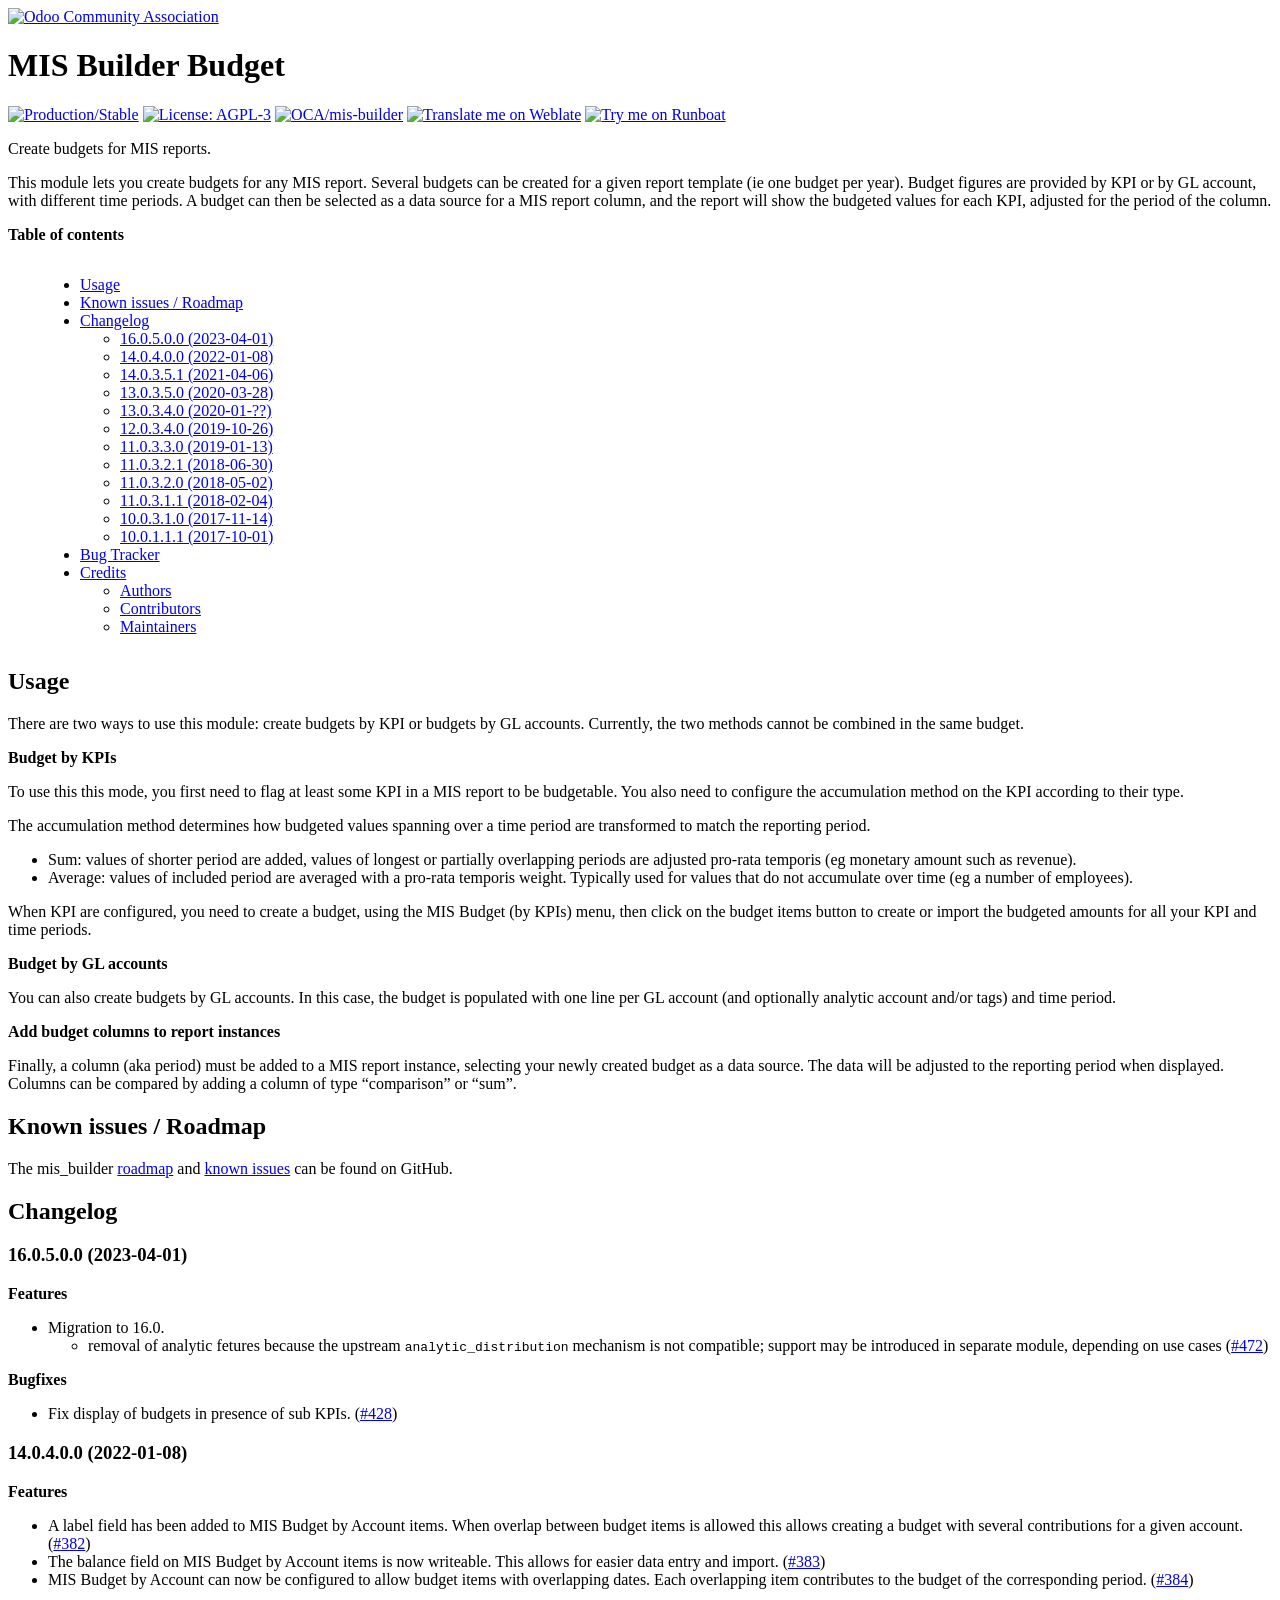
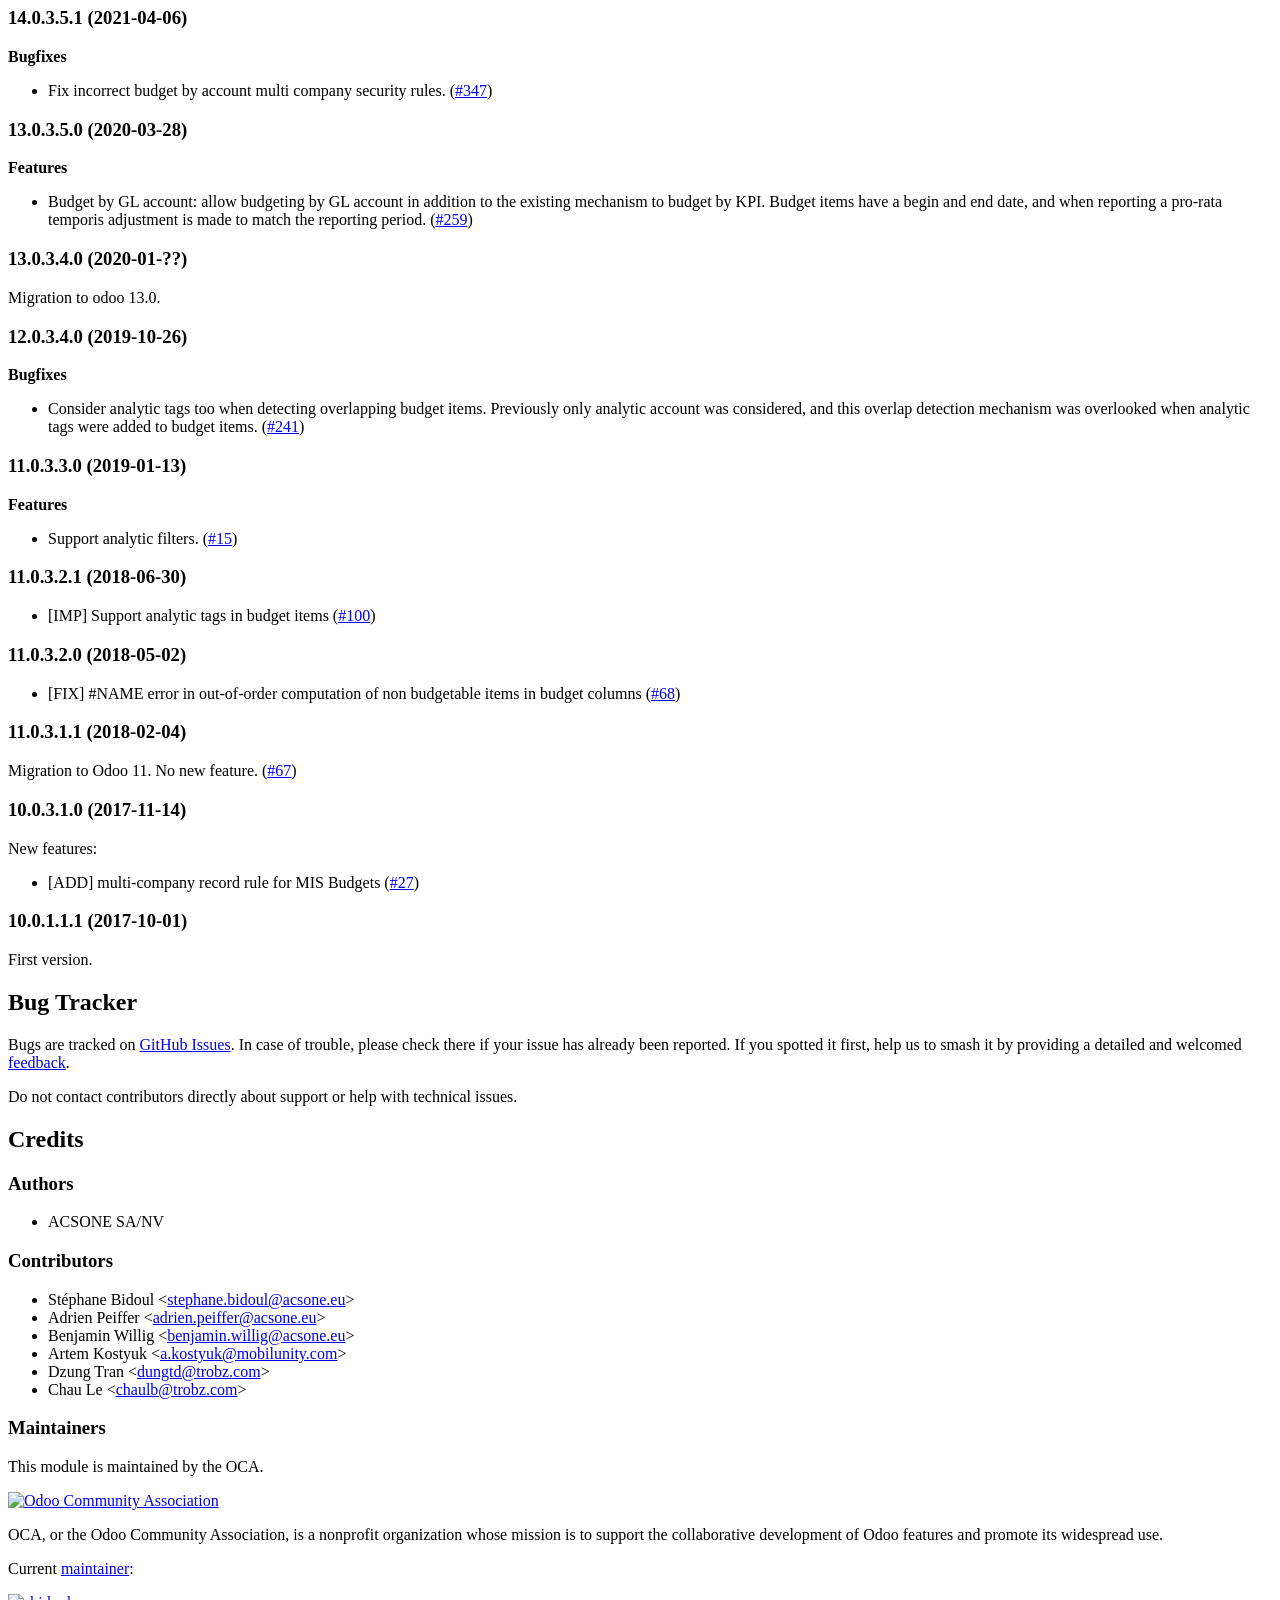
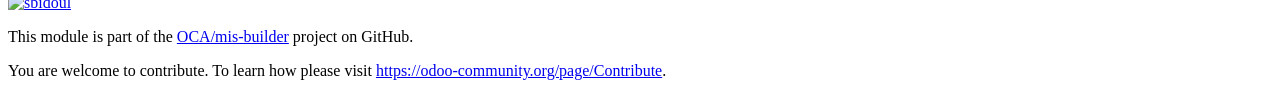
==== commit 3e5c06f5: "[BOT] post-merge updates" ====
--- a/mis_builder_budget/static/description/index.html
+++ b/mis_builder_budget/static/description/index.html
@@ -1,20 +1,20 @@
-<?xml version="1.0" encoding="utf-8" ?>
 <!DOCTYPE html PUBLIC "-//W3C//DTD XHTML 1.0 Transitional//EN" "http://www.w3.org/TR/xhtml1/DTD/xhtml1-transitional.dtd">
 <html xmlns="http://www.w3.org/1999/xhtml" xml:lang="en" lang="en">
 <head>
 <meta http-equiv="Content-Type" content="text/html; charset=utf-8" />
-<meta name="generator" content="Docutils: http://docutils.sourceforge.net/" />
-<title>MIS Builder Budget</title>
+<meta name="generator" content="Docutils: https://docutils.sourceforge.io/" />
+<title>README.rst</title>
 <style type="text/css">
 
 /*
 :Author: David Goodger (goodger@python.org)
-:Id: $Id: html4css1.css 7952 2016-07-26 18:15:59Z milde $
+:Id: $Id: html4css1.css 9511 2024-01-13 09:50:07Z milde $
 :Copyright: This stylesheet has been placed in the public domain.
 
 Default cascading style sheet for the HTML output of Docutils.
-
-See http://docutils.sf.net/docs/howto/html-stylesheets.html for how to
+Despite the name, some widely supported CSS2 features are used.
+
+See https://docutils.sourceforge.io/docs/howto/html-stylesheets.html for how to
 customize this style sheet.
 */
 
@@ -275,7 +275,7 @@
   margin-left: 2em ;
   margin-right: 2em }
 
-pre.code .ln { color: grey; } /* line numbers */
+pre.code .ln { color: gray; } /* line numbers */
 pre.code, code { background-color: #eeeeee }
 pre.code .comment, code .comment { color: #5C6576 }
 pre.code .keyword, code .keyword { color: #3B0D06; font-weight: bold }
@@ -301,7 +301,7 @@
 span.pre {
   white-space: pre }
 
-span.problematic {
+span.problematic, pre.problematic {
   color: red }
 
 span.section-subtitle {
@@ -360,16 +360,21 @@
 </style>
 </head>
 <body>
-<div class="document" id="mis-builder-budget">
-<h1 class="title">MIS Builder Budget</h1>
-
+<div class="document">
+
+
+<a class="reference external image-reference" href="https://odoo-community.org/get-involved?utm_source=readme">
+<img alt="Odoo Community Association" src="https://odoo-community.org/readme-banner-image" />
+</a>
+<div class="section" id="mis-builder-budget">
+<h1>MIS Builder Budget</h1>
 <!-- !!!!!!!!!!!!!!!!!!!!!!!!!!!!!!!!!!!!!!!!!!!!!!!!!!!!
 !! This file is generated by oca-gen-addon-readme !!
 !! changes will be overwritten.                   !!
 !!!!!!!!!!!!!!!!!!!!!!!!!!!!!!!!!!!!!!!!!!!!!!!!!!!!
-!! source digest: sha256:1356e1ccaecb79ee3e57a6cfdc74f4aeb79282a1156b8264baf5b530960d8427
+!! source digest: sha256:525977679715e80e1cdaac24c04f30354bff86c33e665af255e9569a60971361
 !!!!!!!!!!!!!!!!!!!!!!!!!!!!!!!!!!!!!!!!!!!!!!!!!!!! -->
-<p><a class="reference external" href="https://odoo-community.org/page/development-status"><img alt="Production/Stable" src="https://img.shields.io/badge/maturity-Production%2FStable-green.png" /></a> <a class="reference external" href="http://www.gnu.org/licenses/agpl-3.0-standalone.html"><img alt="License: AGPL-3" src="https://img.shields.io/badge/licence-AGPL--3-blue.png" /></a> <a class="reference external" href="https://github.com/OCA/mis-builder/tree/16.0/mis_builder_budget"><img alt="OCA/mis-builder" src="https://img.shields.io/badge/github-OCA%2Fmis--builder-lightgray.png?logo=github" /></a> <a class="reference external" href="https://translation.odoo-community.org/projects/mis-builder-16-0/mis-builder-16-0-mis_builder_budget"><img alt="Translate me on Weblate" src="https://img.shields.io/badge/weblate-Translate%20me-F47D42.png" /></a> <a class="reference external" href="https://runboat.odoo-community.org/builds?repo=OCA/mis-builder&amp;target_branch=16.0"><img alt="Try me on Runboat" src="https://img.shields.io/badge/runboat-Try%20me-875A7B.png" /></a></p>
+<p><a class="reference external image-reference" href="https://odoo-community.org/page/development-status"><img alt="Production/Stable" src="https://img.shields.io/badge/maturity-Production%2FStable-green.png" /></a> <a class="reference external image-reference" href="http://www.gnu.org/licenses/agpl-3.0-standalone.html"><img alt="License: AGPL-3" src="https://img.shields.io/badge/license-AGPL--3-blue.png" /></a> <a class="reference external image-reference" href="https://github.com/OCA/mis-builder/tree/18.0/mis_builder_budget"><img alt="OCA/mis-builder" src="https://img.shields.io/badge/github-OCA%2Fmis--builder-lightgray.png?logo=github" /></a> <a class="reference external image-reference" href="https://translation.odoo-community.org/projects/mis-builder-18-0/mis-builder-18-0-mis_builder_budget"><img alt="Translate me on Weblate" src="https://img.shields.io/badge/weblate-Translate%20me-F47D42.png" /></a> <a class="reference external image-reference" href="https://runboat.odoo-community.org/builds?repo=OCA/mis-builder&amp;target_branch=18.0"><img alt="Try me on Runboat" src="https://img.shields.io/badge/runboat-Try%20me-875A7B.png" /></a></p>
 <p>Create budgets for MIS reports.</p>
 <p>This module lets you create budgets for any MIS report. Several budgets
 can be created for a given report template (ie one budget per year).
@@ -380,34 +385,34 @@
 <p><strong>Table of contents</strong></p>
 <div class="contents local topic" id="contents">
 <ul class="simple">
-<li><a class="reference internal" href="#usage" id="id25">Usage</a></li>
-<li><a class="reference internal" href="#known-issues-roadmap" id="id26">Known issues / Roadmap</a></li>
-<li><a class="reference internal" href="#changelog" id="id27">Changelog</a><ul>
-<li><a class="reference internal" href="#id2" id="id28">16.0.5.0.0 (2023-04-01)</a></li>
-<li><a class="reference internal" href="#id4" id="id29">14.0.4.0.0 (2022-01-08)</a></li>
-<li><a class="reference internal" href="#id6" id="id30">14.0.3.5.1 (2021-04-06)</a></li>
-<li><a class="reference internal" href="#id8" id="id31">13.0.3.5.0 (2020-03-28)</a></li>
-<li><a class="reference internal" href="#id10" id="id32">13.0.3.4.0 (2020-01-??)</a></li>
-<li><a class="reference internal" href="#id12" id="id33">12.0.3.4.0 (2019-10-26)</a></li>
-<li><a class="reference internal" href="#id14" id="id34">11.0.3.3.0 (2019-01-13)</a></li>
-<li><a class="reference internal" href="#id16" id="id35">11.0.3.2.1 (2018-06-30)</a></li>
-<li><a class="reference internal" href="#id18" id="id36">11.0.3.2.0 (2018-05-02)</a></li>
-<li><a class="reference internal" href="#id20" id="id37">11.0.3.1.1 (2018-02-04)</a></li>
-<li><a class="reference internal" href="#id22" id="id38">10.0.3.1.0 (2017-11-14)</a></li>
-<li><a class="reference internal" href="#id24" id="id39">10.0.1.1.1 (2017-10-01)</a></li>
+<li><a class="reference internal" href="#usage" id="toc-entry-1">Usage</a></li>
+<li><a class="reference internal" href="#known-issues-roadmap" id="toc-entry-2">Known issues / Roadmap</a></li>
+<li><a class="reference internal" href="#changelog" id="toc-entry-3">Changelog</a><ul>
+<li><a class="reference internal" href="#section-1" id="toc-entry-4">16.0.5.0.0 (2023-04-01)</a></li>
+<li><a class="reference internal" href="#section-2" id="toc-entry-5">14.0.4.0.0 (2022-01-08)</a></li>
+<li><a class="reference internal" href="#section-3" id="toc-entry-6">14.0.3.5.1 (2021-04-06)</a></li>
+<li><a class="reference internal" href="#section-4" id="toc-entry-7">13.0.3.5.0 (2020-03-28)</a></li>
+<li><a class="reference internal" href="#section-5" id="toc-entry-8">13.0.3.4.0 (2020-01-??)</a></li>
+<li><a class="reference internal" href="#section-6" id="toc-entry-9">12.0.3.4.0 (2019-10-26)</a></li>
+<li><a class="reference internal" href="#section-7" id="toc-entry-10">11.0.3.3.0 (2019-01-13)</a></li>
+<li><a class="reference internal" href="#section-8" id="toc-entry-11">11.0.3.2.1 (2018-06-30)</a></li>
+<li><a class="reference internal" href="#section-9" id="toc-entry-12">11.0.3.2.0 (2018-05-02)</a></li>
+<li><a class="reference internal" href="#section-10" id="toc-entry-13">11.0.3.1.1 (2018-02-04)</a></li>
+<li><a class="reference internal" href="#section-11" id="toc-entry-14">10.0.3.1.0 (2017-11-14)</a></li>
+<li><a class="reference internal" href="#section-12" id="toc-entry-15">10.0.1.1.1 (2017-10-01)</a></li>
 </ul>
 </li>
-<li><a class="reference internal" href="#bug-tracker" id="id40">Bug Tracker</a></li>
-<li><a class="reference internal" href="#credits" id="id41">Credits</a><ul>
-<li><a class="reference internal" href="#authors" id="id42">Authors</a></li>
-<li><a class="reference internal" href="#contributors" id="id43">Contributors</a></li>
-<li><a class="reference internal" href="#maintainers" id="id44">Maintainers</a></li>
+<li><a class="reference internal" href="#bug-tracker" id="toc-entry-16">Bug Tracker</a></li>
+<li><a class="reference internal" href="#credits" id="toc-entry-17">Credits</a><ul>
+<li><a class="reference internal" href="#authors" id="toc-entry-18">Authors</a></li>
+<li><a class="reference internal" href="#contributors" id="toc-entry-19">Contributors</a></li>
+<li><a class="reference internal" href="#maintainers" id="toc-entry-20">Maintainers</a></li>
 </ul>
 </li>
 </ul>
 </div>
 <div class="section" id="usage">
-<h1><a class="toc-backref" href="#id25">Usage</a></h1>
+<h2><a class="toc-backref" href="#toc-entry-1">Usage</a></h2>
 <p>There are two ways to use this module: create budgets by KPI or budgets
 by GL accounts. Currently, the two methods cannot be combined in the
 same budget.</p>
@@ -422,8 +427,8 @@
 partially overlapping periods are adjusted pro-rata temporis (eg
 monetary amount such as revenue).</li>
 <li>Average: values of included period are averaged with a pro-rata
-temporis weight. Typically used for values that do not accumulate
-over time (eg a number of employees).</li>
+temporis weight. Typically used for values that do not accumulate over
+time (eg a number of employees).</li>
 </ul>
 <p>When KPI are configured, you need to create a budget, using the MIS
 Budget (by KPIs) menu, then click on the budget items button to create
@@ -439,7 +444,7 @@
 by adding a column of type “comparison” or “sum”.</p>
 </div>
 <div class="section" id="known-issues-roadmap">
-<h1><a class="toc-backref" href="#id26">Known issues / Roadmap</a></h1>
+<h2><a class="toc-backref" href="#toc-entry-2">Known issues / Roadmap</a></h2>
 <p>The mis_builder
 <a class="reference external" href="https://github.com/OCA/mis-builder/issues?q=is%3Aopen+is%3Aissue+label%3Aenhancement">roadmap</a>
 and <a class="reference external" href="https://github.com/OCA/mis-builder/issues?q=is%3Aopen+is%3Aissue+label%3Abug">known
@@ -447,9 +452,9 @@
 can be found on GitHub.</p>
 </div>
 <div class="section" id="changelog">
-<h1><a class="toc-backref" href="#id27">Changelog</a></h1>
-<div class="section" id="id2">
-<span id="id1"></span><h2><a class="toc-backref" href="#id28">16.0.5.0.0 (2023-04-01)</a></h2>
+<h2><a class="toc-backref" href="#toc-entry-3">Changelog</a></h2>
+<div class="section" id="section-1">
+<h3><a class="toc-backref" href="#toc-entry-4">16.0.5.0.0 (2023-04-01)</a></h3>
 <p><strong>Features</strong></p>
 <ul class="simple">
 <li>Migration to 16.0.<ul>
@@ -466,8 +471,8 @@
 (<a class="reference external" href="https://github.com/OCA/mis-builder/issues/428">#428</a>)</li>
 </ul>
 </div>
-<div class="section" id="id4">
-<span id="id3"></span><h2><a class="toc-backref" href="#id29">14.0.4.0.0 (2022-01-08)</a></h2>
+<div class="section" id="section-2">
+<h3><a class="toc-backref" href="#toc-entry-5">14.0.4.0.0 (2022-01-08)</a></h3>
 <p><strong>Features</strong></p>
 <ul class="simple">
 <li>A label field has been added to MIS Budget by Account items. When
@@ -477,37 +482,37 @@
 <li>The balance field on MIS Budget by Account items is now writeable.
 This allows for easier data entry and import.
 (<a class="reference external" href="https://github.com/OCA/mis-builder/issues/383">#383</a>)</li>
-<li>MIS Budget by Account can now be configured to allow budget items
-with overlapping dates. Each overlapping item contributes to the
-budget of the corresponding period.
+<li>MIS Budget by Account can now be configured to allow budget items with
+overlapping dates. Each overlapping item contributes to the budget of
+the corresponding period.
 (<a class="reference external" href="https://github.com/OCA/mis-builder/issues/384">#384</a>)</li>
 </ul>
 </div>
-<div class="section" id="id6">
-<span id="id5"></span><h2><a class="toc-backref" href="#id30">14.0.3.5.1 (2021-04-06)</a></h2>
+<div class="section" id="section-3">
+<h3><a class="toc-backref" href="#toc-entry-6">14.0.3.5.1 (2021-04-06)</a></h3>
 <p><strong>Bugfixes</strong></p>
 <ul class="simple">
 <li>Fix incorrect budget by account multi company security rules.
 (<a class="reference external" href="https://github.com/OCA/mis-builder/issues/347">#347</a>)</li>
 </ul>
 </div>
-<div class="section" id="id8">
-<span id="id7"></span><h2><a class="toc-backref" href="#id31">13.0.3.5.0 (2020-03-28)</a></h2>
+<div class="section" id="section-4">
+<h3><a class="toc-backref" href="#toc-entry-7">13.0.3.5.0 (2020-03-28)</a></h3>
 <p><strong>Features</strong></p>
 <ul class="simple">
-<li>Budget by GL account: allow budgeting by GL account in addition to
-the existing mechanism to budget by KPI. Budget items have a begin
-and end date, and when reporting a pro-rata temporis adjustment is
-made to match the reporting period.
+<li>Budget by GL account: allow budgeting by GL account in addition to the
+existing mechanism to budget by KPI. Budget items have a begin and end
+date, and when reporting a pro-rata temporis adjustment is made to
+match the reporting period.
 (<a class="reference external" href="https://github.com/OCA/mis-builder/issues/259">#259</a>)</li>
 </ul>
 </div>
-<div class="section" id="id10">
-<span id="id9"></span><h2><a class="toc-backref" href="#id32">13.0.3.4.0 (2020-01-??)</a></h2>
+<div class="section" id="section-5">
+<h3><a class="toc-backref" href="#toc-entry-8">13.0.3.4.0 (2020-01-??)</a></h3>
 <p>Migration to odoo 13.0.</p>
 </div>
-<div class="section" id="id12">
-<span id="id11"></span><h2><a class="toc-backref" href="#id33">12.0.3.4.0 (2019-10-26)</a></h2>
+<div class="section" id="section-6">
+<h3><a class="toc-backref" href="#toc-entry-9">12.0.3.4.0 (2019-10-26)</a></h3>
 <p><strong>Bugfixes</strong></p>
 <ul class="simple">
 <li>Consider analytic tags too when detecting overlapping budget items.
@@ -517,84 +522,88 @@
 (<a class="reference external" href="https://github.com/oca/mis-builder/issues/241">#241</a>)</li>
 </ul>
 </div>
-<div class="section" id="id14">
-<span id="id13"></span><h2><a class="toc-backref" href="#id34">11.0.3.3.0 (2019-01-13)</a></h2>
+<div class="section" id="section-7">
+<h3><a class="toc-backref" href="#toc-entry-10">11.0.3.3.0 (2019-01-13)</a></h3>
 <p><strong>Features</strong></p>
 <ul class="simple">
 <li>Support analytic filters.
 (<a class="reference external" href="https://github.com/oca/mis-builder/issues/15">#15</a>)</li>
 </ul>
 </div>
-<div class="section" id="id16">
-<span id="id15"></span><h2><a class="toc-backref" href="#id35">11.0.3.2.1 (2018-06-30)</a></h2>
+<div class="section" id="section-8">
+<h3><a class="toc-backref" href="#toc-entry-11">11.0.3.2.1 (2018-06-30)</a></h3>
 <ul class="simple">
 <li>[IMP] Support analytic tags in budget items
 (<a class="reference external" href="https://github.com/OCA/mis-builder/pull/100">#100</a>)</li>
 </ul>
 </div>
-<div class="section" id="id18">
-<span id="id17"></span><h2><a class="toc-backref" href="#id36">11.0.3.2.0 (2018-05-02)</a></h2>
+<div class="section" id="section-9">
+<h3><a class="toc-backref" href="#toc-entry-12">11.0.3.2.0 (2018-05-02)</a></h3>
 <ul class="simple">
 <li>[FIX] #NAME error in out-of-order computation of non budgetable items
 in budget columns
 (<a class="reference external" href="https://github.com/OCA/mis-builder/pull/69">#68</a>)</li>
 </ul>
 </div>
-<div class="section" id="id20">
-<span id="id19"></span><h2><a class="toc-backref" href="#id37">11.0.3.1.1 (2018-02-04)</a></h2>
+<div class="section" id="section-10">
+<h3><a class="toc-backref" href="#toc-entry-13">11.0.3.1.1 (2018-02-04)</a></h3>
 <p>Migration to Odoo 11. No new feature.
 (<a class="reference external" href="https://github.com/OCA/mis-builder/pull/67">#67</a>)</p>
 </div>
-<div class="section" id="id22">
-<span id="id21"></span><h2><a class="toc-backref" href="#id38">10.0.3.1.0 (2017-11-14)</a></h2>
+<div class="section" id="section-11">
+<h3><a class="toc-backref" href="#toc-entry-14">10.0.3.1.0 (2017-11-14)</a></h3>
 <p>New features:</p>
 <ul class="simple">
 <li>[ADD] multi-company record rule for MIS Budgets
 (<a class="reference external" href="https://github.com/OCA/mis-builder/issues/27">#27</a>)</li>
 </ul>
 </div>
-<div class="section" id="id24">
-<span id="id23"></span><h2><a class="toc-backref" href="#id39">10.0.1.1.1 (2017-10-01)</a></h2>
+<div class="section" id="section-12">
+<h3><a class="toc-backref" href="#toc-entry-15">10.0.1.1.1 (2017-10-01)</a></h3>
 <p>First version.</p>
 </div>
 </div>
 <div class="section" id="bug-tracker">
-<h1><a class="toc-backref" href="#id40">Bug Tracker</a></h1>
+<h2><a class="toc-backref" href="#toc-entry-16">Bug Tracker</a></h2>
 <p>Bugs are tracked on <a class="reference external" href="https://github.com/OCA/mis-builder/issues">GitHub Issues</a>.
 In case of trouble, please check there if your issue has already been reported.
 If you spotted it first, help us to smash it by providing a detailed and welcomed
-<a class="reference external" href="https://github.com/OCA/mis-builder/issues/new?body=module:%20mis_builder_budget%0Aversion:%2016.0%0A%0A**Steps%20to%20reproduce**%0A-%20...%0A%0A**Current%20behavior**%0A%0A**Expected%20behavior**">feedback</a>.</p>
+<a class="reference external" href="https://github.com/OCA/mis-builder/issues/new?body=module:%20mis_builder_budget%0Aversion:%2018.0%0A%0A**Steps%20to%20reproduce**%0A-%20...%0A%0A**Current%20behavior**%0A%0A**Expected%20behavior**">feedback</a>.</p>
 <p>Do not contact contributors directly about support or help with technical issues.</p>
 </div>
 <div class="section" id="credits">
-<h1><a class="toc-backref" href="#id41">Credits</a></h1>
+<h2><a class="toc-backref" href="#toc-entry-17">Credits</a></h2>
 <div class="section" id="authors">
-<h2><a class="toc-backref" href="#id42">Authors</a></h2>
+<h3><a class="toc-backref" href="#toc-entry-18">Authors</a></h3>
 <ul class="simple">
 <li>ACSONE SA/NV</li>
 </ul>
 </div>
 <div class="section" id="contributors">
-<h2><a class="toc-backref" href="#id43">Contributors</a></h2>
+<h3><a class="toc-backref" href="#toc-entry-19">Contributors</a></h3>
 <ul class="simple">
 <li>Stéphane Bidoul &lt;<a class="reference external" href="mailto:stephane.bidoul&#64;acsone.eu">stephane.bidoul&#64;acsone.eu</a>&gt;</li>
 <li>Adrien Peiffer &lt;<a class="reference external" href="mailto:adrien.peiffer&#64;acsone.eu">adrien.peiffer&#64;acsone.eu</a>&gt;</li>
 <li>Benjamin Willig &lt;<a class="reference external" href="mailto:benjamin.willig&#64;acsone.eu">benjamin.willig&#64;acsone.eu</a>&gt;</li>
 <li>Artem Kostyuk &lt;<a class="reference external" href="mailto:a.kostyuk&#64;mobilunity.com">a.kostyuk&#64;mobilunity.com</a>&gt;</li>
 <li>Dzung Tran &lt;<a class="reference external" href="mailto:dungtd&#64;trobz.com">dungtd&#64;trobz.com</a>&gt;</li>
+<li>Chau Le &lt;<a class="reference external" href="mailto:chaulb&#64;trobz.com">chaulb&#64;trobz.com</a>&gt;</li>
 </ul>
 </div>
 <div class="section" id="maintainers">
-<h2><a class="toc-backref" href="#id44">Maintainers</a></h2>
+<h3><a class="toc-backref" href="#toc-entry-20">Maintainers</a></h3>
 <p>This module is maintained by the OCA.</p>
-<a class="reference external image-reference" href="https://odoo-community.org"><img alt="Odoo Community Association" src="https://odoo-community.org/logo.png" /></a>
+<a class="reference external image-reference" href="https://odoo-community.org">
+<img alt="Odoo Community Association" src="https://odoo-community.org/logo.png" />
+</a>
 <p>OCA, or the Odoo Community Association, is a nonprofit organization whose
 mission is to support the collaborative development of Odoo features and
 promote its widespread use.</p>
 <p>Current <a class="reference external" href="https://odoo-community.org/page/maintainer-role">maintainer</a>:</p>
-<p><a class="reference external" href="https://github.com/sbidoul"><img alt="sbidoul" src="https://github.com/sbidoul.png?size=40px" /></a></p>
-<p>This module is part of the <a class="reference external" href="https://github.com/OCA/mis-builder/tree/16.0/mis_builder_budget">OCA/mis-builder</a> project on GitHub.</p>
+<p><a class="reference external image-reference" href="https://github.com/sbidoul"><img alt="sbidoul" src="https://github.com/sbidoul.png?size=40px" /></a></p>
+<p>This module is part of the <a class="reference external" href="https://github.com/OCA/mis-builder/tree/18.0/mis_builder_budget">OCA/mis-builder</a> project on GitHub.</p>
 <p>You are welcome to contribute. To learn how please visit <a class="reference external" href="https://odoo-community.org/page/Contribute">https://odoo-community.org/page/Contribute</a>.</p>
+</div>
 </div>
 </div>
 </div>
